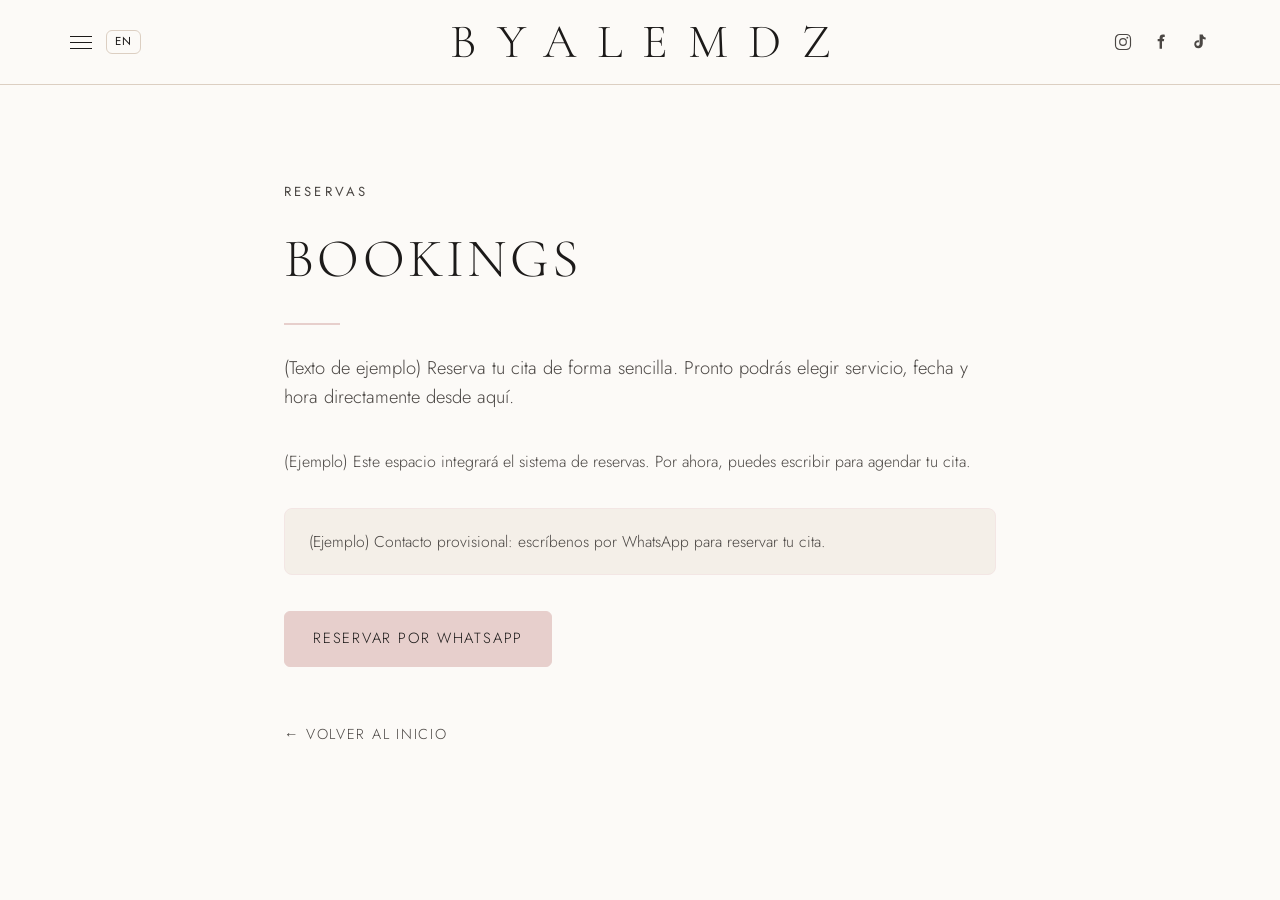
==== bookings.html @ f0738539 "Bookings: cambiar contacto de Instagram a WhatsApp" ====
<!DOCTYPE html>
<html lang="es">
<head>
  <meta charset="UTF-8" />
  <meta name="viewport" content="width=device-width, initial-scale=1.0" />
  <title>Bookings — BYALEMDZ</title>
  <meta name="description" content="Reserva tu cita con BYALEMDZ." />
  <link rel="preconnect" href="https://fonts.googleapis.com" />
  <link rel="preconnect" href="https://fonts.gstatic.com" crossorigin />
  <link
    href="https://fonts.googleapis.com/css2?family=Cormorant+Garamond:wght@300;400;500&family=Jost:wght@300;400;500&display=swap"
    rel="stylesheet"
  />
  <link rel="stylesheet" href="styles.css" />
</head>
<body>
  <header class="site-header">
    <div class="site-header__inner">
      <div class="site-header__left">
        <button class="menu-toggle" type="button" aria-label="Abrir menú" data-i18n-attr="aria-label:chrome.menu" aria-expanded="false" aria-controls="site-nav">
          <span class="menu-toggle__bar"></span>
          <span class="menu-toggle__bar"></span>
          <span class="menu-toggle__bar"></span>
        </button>
        <button class="lang-toggle" type="button" data-lang-toggle aria-label="Switch to English">EN</button>
      </div>
      <div class="site-header__center">
        <a class="brand" href="index.html" aria-label="BYALEMDZ — Ir a la página de inicio" data-i18n-attr="aria-label:chrome.home_aria">BYALEMDZ</a>
      </div>
      <div class="site-header__right">
        <a class="social-link" href="https://www.instagram.com/byalemdz/" target="_blank" rel="noopener noreferrer" aria-label="Instagram">
          <svg viewBox="0 0 24 24" width="20" height="20" aria-hidden="true" focusable="false">
            <rect x="3" y="3" width="18" height="18" rx="5" ry="5" fill="none" stroke="currentColor" stroke-width="1.4" />
            <circle cx="12" cy="12" r="4" fill="none" stroke="currentColor" stroke-width="1.4" />
            <circle cx="17.2" cy="6.8" r="1.1" fill="currentColor" />
          </svg>
        </a>
        <a class="social-link" href="https://www.facebook.com/share/1DkxHwf7Rk/" target="_blank" rel="noopener noreferrer" aria-label="Facebook">
          <svg viewBox="0 0 24 24" width="20" height="20" aria-hidden="true" focusable="false">
            <path d="M14 8.5V7c0-.7.3-1 1-1h1.5V3.2C16 3.1 15 3 14.1 3 11.8 3 10.3 4.4 10.3 7v1.5H8V11h2.3v9h2.9v-9h2.2l.4-2.5H14z" fill="currentColor" />
          </svg>
        </a>
        <a class="social-link" href="https://www.tiktok.com/@alemdz.hair" target="_blank" rel="noopener noreferrer" aria-label="TikTok">
          <svg viewBox="0 0 24 24" width="20" height="20" aria-hidden="true" focusable="false">
            <path d="M16.5 3c.3 1.9 1.4 3.4 3.5 3.7v2.4c-1.2.1-2.4-.2-3.5-.9v5.9c0 3.2-2.4 5.4-5.2 5.4-2.9 0-5-2.1-5-4.9 0-2.9 2.4-5 5.6-4.7v2.6c-.4-.1-.9-.2-1.3-.1-1.1.1-2 .9-1.9 2.2.1 1.2 1 1.9 2 1.9 1.1 0 2-.8 2-2.1V3h3.3z" fill="currentColor" />
          </svg>
        </a>
      </div>
    </div>
    <nav id="site-nav" class="site-nav" aria-label="Navegación principal" hidden>
      <ul class="site-nav__list">
        <li><a href="mi-historia.html" data-i18n="nav.mihistoria">Mi historia</a></li>
        <li><a href="journalist-photo.html" data-i18n="nav.journalist">Journalist &amp; Photo</a></li>
        <li><a href="tips-de-belleza.html" data-i18n="nav.belleza">Belleza &amp; Tips</a></li>
        <li><a href="tricologia.html" data-i18n="nav.tricologia">Tricología</a></li>
        <li><a href="servicios-y-precios.html" data-i18n="nav.hair">Hair &amp; Services</a></li>
        <li><a href="head-spa.html" data-i18n="nav.headspa">Head Spa</a></li>
      </ul>
    </nav>
  </header>

  <main>
    <article class="page">
      <p class="page__eyebrow" data-i18n="book.eyebrow">Reservas</p>
      <h1 class="page__title" data-i18n="book.title">Bookings</h1>
      <p class="page__lead">
        (Texto de ejemplo) Reserva tu cita de forma sencilla. Pronto podrás
        elegir servicio, fecha y hora directamente desde aquí.
      </p>
      <div class="page__body">
        <p>
          (Ejemplo) Este espacio integrará el sistema de reservas. Por ahora,
          puedes escribir para agendar tu cita.
        </p>
        <div class="page__note">
          (Ejemplo) Contacto provisional: escríbenos por WhatsApp para reservar tu
          cita.
        </div>
        <p style="margin-top: 28px;">
          <a class="btn btn--booking" href="https://wa.me/353873923809" target="_blank" rel="noopener noreferrer" data-i18n="book.cta">Reservar por WhatsApp</a>
        </p>
      </div>
      <a class="page__back" href="index.html" data-i18n="chrome.back">← Volver al inicio</a>
    </article>
  </main>

  <script src="script.js" defer></script>
  <script src="i18n.js" defer></script>
</body>
</html>
---- styles.css ----
/* ============================================================= */
/*  ALEMDZ — Estilos base                                        */
/*  Estética editorial: fina, elegante, moderna y profesional.   */
/* ============================================================= */

:root {
  /* Paleta principal ALEMDZ */
  --color-soft-pink: #f3e6e4;
  --color-muted-pink: #e7cfcc;
  --color-light-beige: #f4efe8;
  --color-medium-beige: #dccfc2;
  --color-black: #1c1a19;
  --color-dark-gray: #4b4744;
  --color-warm-white: #fcfaf7;

  /* Alias semánticos derivados de la paleta */
  --color-bg: var(--color-warm-white);
  --color-ink: var(--color-black);
  --color-muted: var(--color-dark-gray);
  --color-line: var(--color-medium-beige);
  --color-overlay: rgba(28, 26, 25, 0.34);
  --color-overlay-strong: rgba(28, 26, 25, 0.5);

  --font-display: "Cormorant Garamond", Georgia, "Times New Roman", serif;
  --font-body: "Jost", -apple-system, BlinkMacSystemFont, "Segoe UI", sans-serif;

  --header-height: 84px;
  --circle-size: 200px;
  --content-max: 1200px;
}

* {
  box-sizing: border-box;
}

html {
  -webkit-text-size-adjust: 100%;
}

body {
  margin: 0;
  min-height: 100vh;
  background: var(--color-warm-white);
  color: var(--color-ink);
  font-family: var(--font-body);
  font-weight: 300;
  line-height: 1.6;
  -webkit-font-smoothing: antialiased;
  text-rendering: optimizeLegibility;
}

a {
  color: inherit;
  text-decoration: none;
}

img {
  display: block;
  max-width: 100%;
}

/* ============================================================= */
/*  1. ENCABEZADO                                                */
/* ============================================================= */

.site-header {
  position: relative;
  z-index: 20;
  background: var(--color-bg);
  border-bottom: 1px solid var(--color-line);
}

.site-header__inner {
  display: grid;
  grid-template-columns: 1fr auto 1fr;
  align-items: center;
  gap: 16px;
  min-height: var(--header-height);
  max-width: var(--content-max);
  margin: 0 auto;
  padding: 0 24px;
}

.site-header__left {
  justify-self: start;
  display: inline-flex;
  align-items: center;
  gap: 8px;
}

/* Botón de idioma ES/EN */
.lang-toggle {
  background: transparent;
  border: 1px solid var(--color-medium-beige);
  color: var(--color-ink);
  font-family: var(--font-body);
  font-weight: 400;
  font-size: 0.72rem;
  letter-spacing: 0.08em;
  padding: 5px 8px;
  border-radius: 6px;
  line-height: 1;
  cursor: pointer;
  transition: border-color 0.3s ease, color 0.3s ease;
}

.lang-toggle:hover,
.lang-toggle:focus-visible {
  border-color: var(--color-black);
  color: var(--color-black);
}

.site-header__center {
  justify-self: center;
}

.site-header__right {
  justify-self: end;
  display: inline-flex;
  align-items: center;
  gap: 4px;
}

/* Logotipo tipográfico */
.brand {
  font-family: var(--font-display);
  font-weight: 300;
  text-transform: uppercase;
  font-size: clamp(1.9rem, 4.5vw, 3rem);
  letter-spacing: 0.42em;
  /* Compensa el letter-spacing para mantener el centrado óptico */
  padding-left: 0.42em;
  line-height: 1;
  color: var(--color-ink);
  transition: opacity 0.3s ease;
}

.brand:hover,
.brand:focus-visible {
  opacity: 0.6;
}

/* Icono de menú discreto */
.menu-toggle {
  display: inline-flex;
  flex-direction: column;
  justify-content: center;
  gap: 5px;
  width: 34px;
  height: 34px;
  padding: 6px;
  background: transparent;
  border: none;
  cursor: pointer;
  color: var(--color-ink);
}

.menu-toggle__bar {
  display: block;
  width: 22px;
  height: 1px;
  background: currentColor;
  transition: transform 0.3s ease, opacity 0.3s ease;
}

.menu-toggle[aria-expanded="true"] .menu-toggle__bar:nth-child(1) {
  transform: translateY(6px) rotate(45deg);
}
.menu-toggle[aria-expanded="true"] .menu-toggle__bar:nth-child(2) {
  opacity: 0;
}
.menu-toggle[aria-expanded="true"] .menu-toggle__bar:nth-child(3) {
  transform: translateY(-6px) rotate(-45deg);
}

/* Redes sociales */
.social-link {
  display: inline-flex;
  align-items: center;
  justify-content: center;
  width: 34px;
  height: 34px;
  color: var(--color-muted);
  transition: color 0.3s ease;
}

.social-link:hover,
.social-link:focus-visible {
  color: var(--color-ink);
}

/* Menú desplegable */
.site-nav {
  border-top: 1px solid var(--color-line);
  background: var(--color-bg);
}

.site-nav__list {
  list-style: none;
  margin: 0 auto;
  padding: 8px 24px 16px;
  max-width: var(--content-max);
  display: flex;
  flex-wrap: wrap;
  gap: 8px 32px;
}

.site-nav__list a {
  display: inline-block;
  padding: 8px 2px;
  font-size: 0.95rem;
  letter-spacing: 0.12em;
  text-transform: uppercase;
  color: var(--color-muted);
  transition: color 0.3s ease;
}

.site-nav__list a:hover,
.site-nav__list a:focus-visible {
  color: var(--color-muted-pink);
}

/* ============================================================= */
/*  2. FOTOGRAFÍA PANORÁMICA DEL ESTUDIO                         */
/* ============================================================= */

.studio-hero {
  width: 100%;
  aspect-ratio: 1662 / 640; /* Proporción real de la imagen: sin franjas */
  overflow: hidden;
  background-color: #fcfaf7;
}

.studio-hero img {
  display: block;
  width: 100%;
  height: 100%;
  object-fit: contain;
  object-position: center;
}

/* ============================================================= */
/*  3. MENÚ VISUAL CON CÍRCULOS                                  */
/* ============================================================= */

.circles {
  background: var(--color-warm-white);
  padding: clamp(48px, 8vw, 96px) 24px;
  text-align: center;
}

.circles__title {
  font-family: var(--font-display);
  font-weight: 300;
  font-size: clamp(1.4rem, 3vw, 2rem);
  letter-spacing: 0.16em;
  text-transform: uppercase;
  color: var(--color-ink);
  margin: 0 0 clamp(32px, 5vw, 56px);
}

/* Detalle sutil: línea fina en rosado secundario bajo el título */
.circles__title::after {
  content: "";
  display: block;
  width: 48px;
  height: 2px;
  margin: 18px auto 0;
  background: var(--color-muted-pink);
}

.circles__grid {
  list-style: none;
  margin: 0 auto;
  padding: 0;
  display: grid;
  grid-template-columns: repeat(3, auto);
  justify-content: center;
  justify-items: center;
  gap: clamp(28px, 4vw, 52px);
}

.circle-item {
  flex: 0 0 auto;
}

/* Enlace: círculo + etiqueta debajo; toda la superficie es clicable */
.circle-link {
  display: flex;
  flex-direction: column;
  align-items: center;
  gap: 16px;
  width: var(--circle-size); /* El item ocupa el ancho del círculo; el texto se ajusta debajo */
  text-align: center;
}

/* Círculo con icono */
.circle {
  display: flex;
  align-items: center;
  justify-content: center;
  width: var(--circle-size);
  height: var(--circle-size);
  border-radius: 50%;
  background: var(--color-light-beige);
  border: 1px solid var(--color-medium-beige);
  color: var(--color-ink);
  transition: transform 0.4s ease, box-shadow 0.4s ease, border-color 0.4s ease, background 0.4s ease;
}

.circle__icon {
  display: flex;
  color: var(--color-ink);
  transition: transform 0.4s ease;
}

.circle__icon svg {
  width: clamp(38px, 7vw, 52px);
  height: auto;
}

/* Etiqueta debajo del círculo, en negro */
.circle__caption {
  font-family: var(--font-body);
  font-weight: 400;
  font-size: 0.98rem;
  letter-spacing: 0.1em;
  text-transform: uppercase;
  color: var(--color-ink);
}

/* Alternancia sutil: círculos beige y rosado suave */
.circle-item:nth-child(even) .circle {
  background: var(--color-soft-pink);
  border-color: var(--color-muted-pink);
}

/* Hover discreto: borde negro, ligera elevación y ampliación del icono */
.circle-link:hover .circle,
.circle-link:focus-visible .circle {
  transform: translateY(-4px);
  border-color: var(--color-black);
  box-shadow: 0 12px 26px rgba(28, 26, 25, 0.1);
}

.circle-link:hover .circle__icon,
.circle-link:focus-visible .circle__icon {
  transform: scale(1.12);
}

/* Estado de foco visible para navegación con teclado */
.circle-link:focus-visible {
  outline: none;
}

.circle-link:focus-visible .circle {
  outline: 2px solid var(--color-ink);
  outline-offset: 4px;
}

/* ============================================================= */
/*  4. ACERCA DE MÍ                                              */
/* ============================================================= */

.about {
  background: var(--color-warm-white);
  padding: clamp(56px, 9vw, 112px) 24px;
}

.about__inner {
  max-width: 760px;
  margin: 0 auto;
  text-align: center;
}

/* Retrato elegante encima del texto */
.about__photo {
  margin: 0 auto clamp(28px, 5vw, 44px);
  width: min(300px, 74%);
}

.about__photo img {
  display: block;
  width: 100%;
  height: auto;
  border-radius: 12px;
  box-shadow: 0 22px 48px rgba(28, 26, 25, 0.18);
}

.about__eyebrow {
  font-family: var(--font-body);
  font-weight: 400;
  font-size: 0.82rem;
  letter-spacing: 0.24em;
  text-transform: uppercase;
  color: var(--color-dark-gray);
  margin: 0 0 14px;
}

.about__title {
  font-family: var(--font-display);
  font-weight: 300;
  font-size: clamp(1.8rem, 4vw, 2.6rem);
  letter-spacing: 0.08em;
  text-transform: uppercase;
  color: var(--color-ink);
  margin: 0;
}

.about__title::after {
  content: "";
  display: block;
  width: 48px;
  height: 2px;
  margin: 18px auto 0;
  background: var(--color-muted-pink);
}

.about__lead {
  font-size: 1.15rem;
  color: var(--color-dark-gray);
  margin: 28px 0 0;
}

.about__text {
  color: var(--color-dark-gray);
  line-height: 1.75;
  margin: 18px 0 0;
}

.about__link {
  display: inline-block;
  margin-top: 28px;
  font-size: 0.9rem;
  letter-spacing: 0.12em;
  text-transform: uppercase;
  color: var(--color-ink);
  border-bottom: 1px solid var(--color-muted-pink);
  padding-bottom: 4px;
  transition: color 0.3s ease, border-color 0.3s ease;
}

.about__link:hover,
.about__link:focus-visible {
  color: var(--color-muted-pink);
  border-color: var(--color-black);
}

/* ============================================================= */
/*  RESPONSIVE                                                   */
/* ============================================================= */

/* Tablet: los círculos se reparten y centran sin solaparse */
@media (max-width: 1024px) {
  :root {
    --circle-size: 180px;
  }
}

/* Móvil: mantiene la proporción con altura mínima; cubre para conservar espejo y silla */
@media (max-width: 768px) {
  .studio-hero {
    aspect-ratio: 1662 / 640;
    min-height: 200px;
  }

  .studio-hero img {
    object-fit: cover;
    object-position: center;
  }
}

/* Móvil: cuadrícula de 2 columnas, último elemento centrado */
@media (max-width: 640px) {
  :root {
    --header-height: 68px;
    --circle-size: min(42vw, 180px);
  }

  /* Encabezado compacto: evita desbordamiento horizontal en pantallas pequeñas */
  .site-header__inner {
    padding: 0 12px;
    gap: 6px;
  }

  .site-header__left {
    gap: 5px;
  }

  .brand {
    font-size: 1.3rem;
    letter-spacing: 0.18em;
    padding-left: 0.18em;
  }

  .lang-toggle {
    font-size: 0.66rem;
    padding: 4px 6px;
  }

  .social-link {
    width: 28px;
    height: 28px;
  }

  .site-header__right {
    gap: 2px;
  }

  .circles__grid {
    display: grid;
    grid-template-columns: repeat(2, minmax(0, 1fr));
    justify-items: center;
    gap: clamp(20px, 6vw, 32px);
  }

  .circle-item {
    max-width: none;
    width: 100%;
    display: flex;
    justify-content: center;
  }
}

/* Respeta las preferencias de movimiento reducido */
@media (prefers-reduced-motion: reduce) {
  * {
    transition: none !important;
  }
}

/* ============================================================= */
/*  PÁGINAS INTERIORES                                           */
/* ============================================================= */

.page {
  max-width: 760px;
  margin: 0 auto;
  padding: clamp(48px, 8vw, 96px) 24px clamp(64px, 10vw, 120px);
}

/* Página más ancha (p. ej. Servicios, con tarjetas en cuadrícula) */
.page--wide {
  max-width: 1040px;
}

.page__eyebrow {
  font-family: var(--font-body);
  font-weight: 400;
  font-size: 0.82rem;
  letter-spacing: 0.24em;
  text-transform: uppercase;
  color: var(--color-dark-gray);
  margin: 0 0 14px;
}

.page__title {
  font-family: var(--font-display);
  font-weight: 300;
  font-size: clamp(2.2rem, 6vw, 3.4rem);
  letter-spacing: 0.06em;
  text-transform: uppercase;
  color: var(--color-ink);
  margin: 0;
}

.page__title::after {
  content: "";
  display: block;
  width: 56px;
  height: 2px;
  margin: 20px 0 0;
  background: var(--color-muted-pink);
}

.page__lead {
  font-size: 1.15rem;
  color: var(--color-dark-gray);
  margin: 28px 0 0;
}

.page__body {
  margin-top: 36px;
  color: var(--color-dark-gray);
}

.page__body h2 {
  font-family: var(--font-display);
  font-weight: 400;
  font-size: 1.6rem;
  letter-spacing: 0.04em;
  color: var(--color-ink);
  margin: 40px 0 12px;
}

.page__body p {
  margin: 0 0 16px;
  line-height: 1.75;
}

.page__body ul {
  margin: 0 0 16px;
  padding-left: 1.2em;
  line-height: 1.75;
}

/* Cita destacada dentro de una historia */
.page__quote {
  margin: 36px 0;
  padding: 4px 0 4px 24px;
  border-left: 2px solid var(--color-muted-pink);
  font-family: var(--font-display);
  font-weight: 400;
  font-style: italic;
  font-size: 1.35rem;
  line-height: 1.6;
  color: var(--color-ink);
}

/* Lista de definiciones (abordajes tricológicos) */
.def-list {
  margin: 0 0 16px;
}

.def-list dt {
  color: var(--color-ink);
  font-weight: 500;
  letter-spacing: 0.02em;
  margin-top: 18px;
}

.def-list dd {
  margin: 4px 0 0;
  color: var(--color-dark-gray);
  line-height: 1.7;
}

/* Flujo del proceso de valoración */
.tricologia-flow {
  margin: 24px 0;
  padding: 16px 20px;
  background: var(--color-soft-pink);
  border-radius: 8px;
  text-align: center;
  letter-spacing: 0.06em;
  text-transform: uppercase;
  font-size: 0.92rem;
  color: var(--color-ink);
}

/* Tarjetas de servicio (pictograma + descripción) */
.services {
  display: grid;
  gap: 18px;
  margin: 8px 0;
}

.service-card {
  display: grid;
  grid-template-columns: 56px 1fr;
  gap: 18px;
  align-items: start;
  padding: 22px 24px;
  background: var(--color-light-beige);
  border: 1px solid var(--color-medium-beige);
  border-radius: 10px;
}

.service-card__icon {
  width: 56px;
  height: 56px;
  display: flex;
  align-items: center;
  justify-content: center;
  border-radius: 50%;
  background: var(--color-warm-white);
  border: 1px solid var(--color-soft-pink);
  color: var(--color-ink);
}

.service-card__icon svg {
  width: 28px;
  height: 28px;
}

.service-card h3 {
  margin: 2px 0 8px;
  font-family: var(--font-display);
  font-weight: 500;
  font-size: 1.25rem;
  letter-spacing: 0.02em;
  color: var(--color-ink);
}

.service-card p {
  margin: 0 0 10px;
  color: var(--color-dark-gray);
  line-height: 1.7;
}

.service-card p:last-child {
  margin-bottom: 0;
}

/* En pantallas grandes, dos columnas para llenar el espacio */
@media (min-width: 760px) {
  .services {
    grid-template-columns: repeat(2, 1fr);
    gap: 22px;
  }

  /* La tarjeta más extensa (última) ocupa todo el ancho */
  .service-card:last-child {
    grid-column: 1 / -1;
  }
}

@media (max-width: 560px) {
  .service-card {
    grid-template-columns: 1fr;
    gap: 12px;
    padding: 20px;
  }
}

/* ===== Foto de Head Spa ===== */
.spa-photo {
  margin: 40px 0 8px;
  border-radius: 16px;
  overflow: hidden;
  box-shadow: 0 24px 60px -30px rgba(28, 26, 25, 0.6);
  background: var(--color-light-beige);
}

.spa-photo img {
  display: block;
  width: 100%;
  height: auto;
}

/* ===== Tarifas de servicios ===== */
.pricing {
  margin-top: 56px;
}
.page__body--reorder {
  display: flex;
  flex-direction: column;
}

.page__body--reorder .pricing {
  order: 1;
  margin-top: 8px;
}

.page__body--reorder .page__lead--services {
  order: 2;
  margin-top: 56px;
}

.page__body--reorder .services {
  order: 3;
}

.page__body--reorder > p:last-child {
  order: 4;
}

.pricing__title {
  margin: 0 0 6px;
  text-align: center;
  font-family: var(--font-display);
  font-weight: 500;
  font-size: clamp(1.7rem, 3.5vw, 2.3rem);
  letter-spacing: 0.02em;
  color: var(--color-ink);
}

.pricing__title::after {
  content: "";
  display: block;
  width: 60px;
  height: 2px;
  margin: 14px auto 0;
  background: var(--color-muted-pink);
}

.pricing__grid {
  margin-top: 34px;
  display: grid;
  grid-template-columns: 1fr;
  gap: 20px;
}

.price-card {
  padding: 24px 26px;
  background: var(--color-warm-white);
  border: 1px solid var(--color-medium-beige);
  border-radius: 14px;
  box-shadow: 0 10px 30px -24px rgba(28, 26, 25, 0.5);
}

.price-card h3 {
  margin: 0;
  font-family: var(--font-display);
  font-weight: 500;
  font-size: 1.3rem;
  line-height: 1.3;
  letter-spacing: 0.02em;
  color: var(--color-ink);
}

.price-card__note {
  margin: 6px 0 0;
  font-size: 0.85rem;
  font-style: italic;
  color: var(--color-dark-gray);
}

.price-rows {
  margin: 16px 0 0;
  display: grid;
  grid-template-columns: 1fr auto;
  column-gap: 18px;
}

.price-rows dt,
.price-rows dd {
  margin: 0;
  padding: 11px 0;
  border-bottom: 1px solid var(--color-line);
  align-self: baseline;
}

.price-rows dt {
  color: var(--color-dark-gray);
  font-size: 0.95rem;
}

.price-rows dd {
  text-align: right;
  font-weight: 600;
  font-size: 1.02rem;
  color: var(--color-ink);
  white-space: nowrap;
}

.price-rows dt:last-of-type,
.price-rows dd:last-of-type {
  border-bottom: none;
}

@media (min-width: 760px) {
  .pricing__grid {
    grid-template-columns: repeat(2, 1fr);
    gap: 22px;
  }

  .price-card--wide {
    grid-column: 1 / -1;
  }
}

@media (max-width: 560px) {
  .price-card {
    padding: 20px 20px;
  }
}

/* Nota destacada (caja beige con borde rosado suave) */
.page__note {
  margin-top: 32px;
  padding: 20px 24px;
  background: var(--color-light-beige);
  border: 1px solid var(--color-soft-pink);
  border-radius: 8px;
  color: var(--color-dark-gray);
  font-size: 0.98rem;
}

/* Precios sencillos */
.price-list {
  list-style: none;
  margin: 24px 0 0;
  padding: 0;
}

.price-list li {
  display: flex;
  justify-content: space-between;
  gap: 16px;
  padding: 14px 0;
  border-bottom: 1px solid var(--color-medium-beige);
}

.price-list .price-list__name {
  color: var(--color-ink);
}

.price-list .price-list__value {
  color: var(--color-ink);
  font-weight: 500;
  white-space: nowrap;
}

/* Enlace de regreso */
.page__back {
  display: inline-block;
  margin-top: 40px;
  font-size: 0.9rem;
  letter-spacing: 0.12em;
  text-transform: uppercase;
  color: var(--color-dark-gray);
  transition: color 0.3s ease;
}

.page__back:hover,
.page__back:focus-visible {
  color: var(--color-muted-pink);
}

/* Botón editorial (para CTA de reservas) */
.btn {
  display: inline-block;
  margin-top: 8px;
  padding: 14px 28px;
  font-family: var(--font-body);
  font-size: 0.92rem;
  letter-spacing: 0.12em;
  text-transform: uppercase;
  border-radius: 6px;
  border: 1px solid var(--color-black);
  cursor: pointer;
  transition: background 0.3s ease, color 0.3s ease, border-color 0.3s ease;
}

.btn--booking {
  background: var(--color-muted-pink);
  color: var(--color-black);
  border-color: var(--color-muted-pink);
}

.btn--booking:hover,
.btn--booking:focus-visible {
  background: var(--color-black);
  color: var(--color-warm-white);
  border-color: var(--color-black);
}
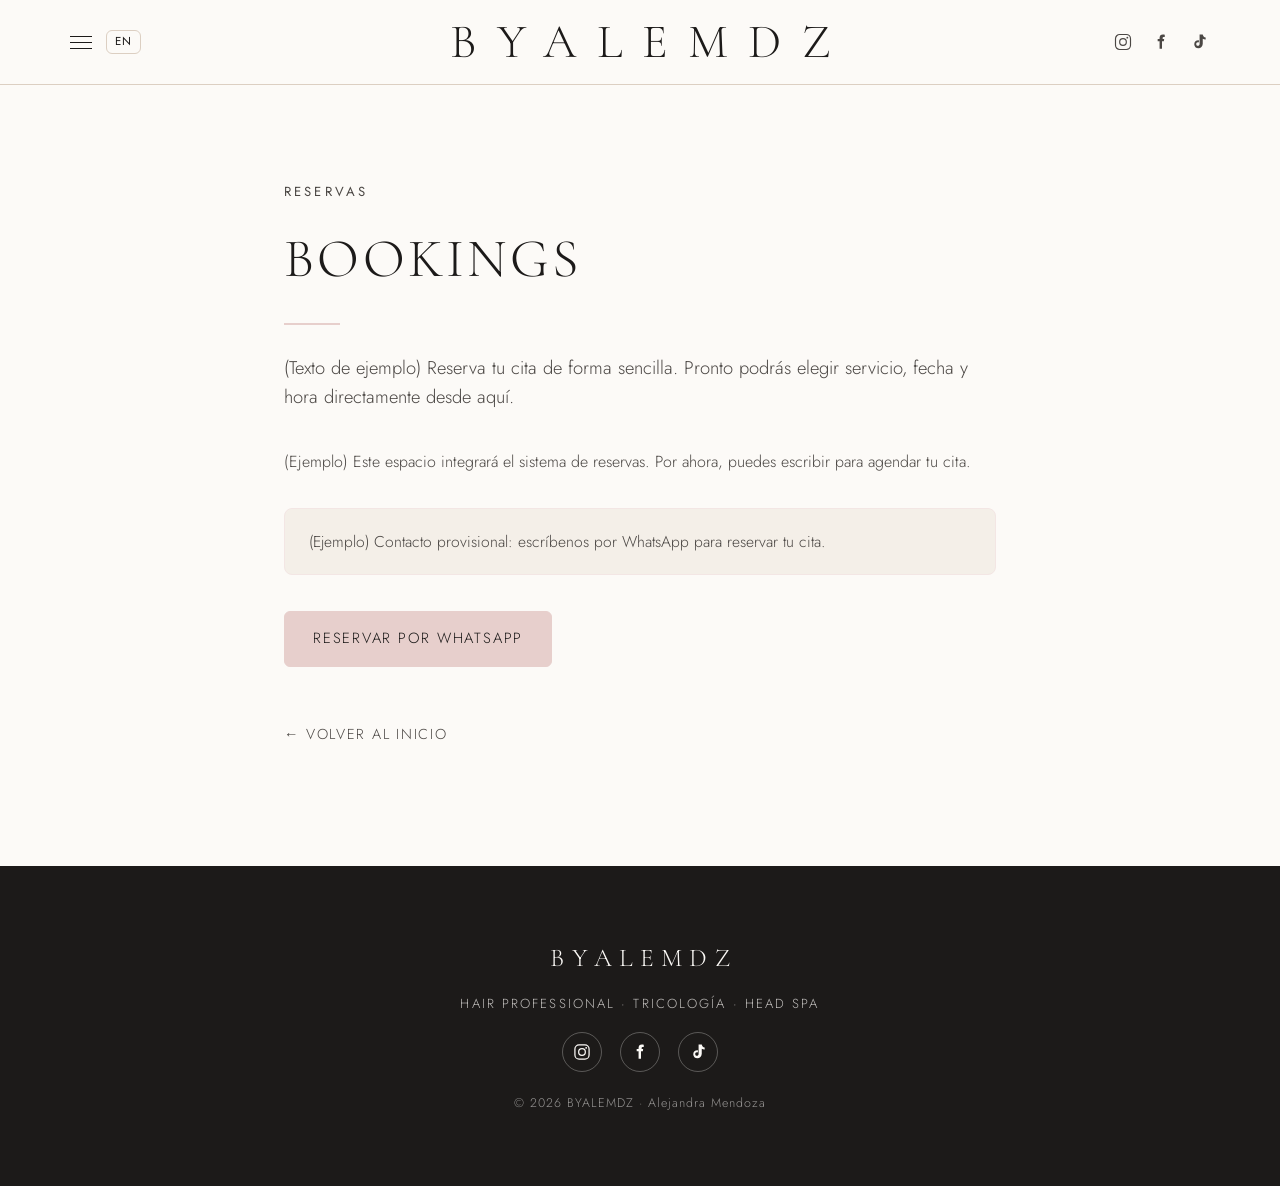
==== commit 898bd45a: "Inicio: nueva imagen hero, seccion de bienvenida con CTA, eyebrow/subtitulo en circulos; footer en t" ====
--- a/bookings.html
+++ b/bookings.html
@@ -50,10 +50,10 @@
     <nav id="site-nav" class="site-nav" aria-label="Navegación principal" hidden>
       <ul class="site-nav__list">
         <li><a href="mi-historia.html" data-i18n="nav.mihistoria">Mi historia</a></li>
+        <li><a href="servicios-y-precios.html" data-i18n="nav.hair">Hair &amp; Services</a></li>
         <li><a href="journalist-photo.html" data-i18n="nav.journalist">Journalist &amp; Photo</a></li>
         <li><a href="tips-de-belleza.html" data-i18n="nav.belleza">Belleza &amp; Tips</a></li>
         <li><a href="tricologia.html" data-i18n="nav.tricologia">Tricología</a></li>
-        <li><a href="servicios-y-precios.html" data-i18n="nav.hair">Hair &amp; Services</a></li>
         <li><a href="head-spa.html" data-i18n="nav.headspa">Head Spa</a></li>
       </ul>
     </nav>
@@ -84,6 +84,33 @@
     </article>
   </main>
 
+  <footer class="site-footer">
+    <div class="site-footer__inner">
+      <p class="site-footer__brand">BYALEMDZ</p>
+      <p class="site-footer__tagline" data-i18n="footer.tagline">Hair Professional · Tricología · Head Spa</p>
+      <div class="site-footer__social">
+        <a href="https://www.instagram.com/byalemdz/" target="_blank" rel="noopener noreferrer" aria-label="Instagram">
+          <svg viewBox="0 0 24 24" width="20" height="20" aria-hidden="true" focusable="false">
+            <rect x="3.5" y="3.5" width="17" height="17" rx="5" fill="none" stroke="currentColor" stroke-width="1.5" />
+            <circle cx="12" cy="12" r="4" fill="none" stroke="currentColor" stroke-width="1.5" />
+            <circle cx="17" cy="7" r="1.1" fill="currentColor" />
+          </svg>
+        </a>
+        <a href="https://www.facebook.com/share/1DkxHwf7Rk/" target="_blank" rel="noopener noreferrer" aria-label="Facebook">
+          <svg viewBox="0 0 24 24" width="20" height="20" aria-hidden="true" focusable="false">
+            <path d="M14 8.5V7c0-.7.3-1 1-1h1.5V3.2C16 3.1 15 3 14.1 3 11.8 3 10.3 4.4 10.3 7v1.5H8V11h2.3v9h2.9v-9h2.2l.4-2.5H14z" fill="currentColor" />
+          </svg>
+        </a>
+        <a href="https://www.tiktok.com/@alemdz.hair" target="_blank" rel="noopener noreferrer" aria-label="TikTok">
+          <svg viewBox="0 0 24 24" width="20" height="20" aria-hidden="true" focusable="false">
+            <path d="M16.5 3c.3 1.9 1.4 3.4 3.5 3.7v2.4c-1.2.1-2.4-.2-3.5-.9v5.9c0 3.2-2.4 5.4-5.2 5.4-2.9 0-5-2.1-5-4.9 0-2.9 2.4-5 5.6-4.7v2.6c-.4-.1-.9-.2-1.3-.1-1.1.1-2 .9-1.9 2.2.1 1.2 1 1.9 2 1.9 1.1 0 2-.8 2-2.1V3h3.3z" fill="currentColor" />
+          </svg>
+        </a>
+      </div>
+      <p class="site-footer__copy">© 2026 BYALEMDZ · Alejandra Mendoza</p>
+    </div>
+  </footer>
+
   <script src="script.js" defer></script>
   <script src="i18n.js" defer></script>
 </body>
--- a/styles.css
+++ b/styles.css
@@ -226,7 +226,7 @@
 
 .studio-hero {
   width: 100%;
-  aspect-ratio: 1662 / 640; /* Proporción real de la imagen: sin franjas */
+  aspect-ratio: 2020 / 779; /* Proporción real de la imagen: sin franjas */
   overflow: hidden;
   background-color: #fcfaf7;
 }
@@ -247,6 +247,51 @@
   background: var(--color-warm-white);
   padding: clamp(48px, 8vw, 96px) 24px;
   text-align: center;
+}
+
+/* Sección de bienvenida entre el banner y los círculos */
+.intro {
+  background: var(--color-warm-white);
+  padding: clamp(44px, 7vw, 76px) 24px clamp(4px, 1vw, 8px);
+  text-align: center;
+}
+
+.intro__eyebrow {
+  font-family: var(--font-body);
+  font-weight: 400;
+  font-size: 0.82rem;
+  letter-spacing: 0.26em;
+  text-transform: uppercase;
+  color: var(--color-dark-gray);
+  margin: 0 0 16px;
+}
+
+.intro__text {
+  max-width: 640px;
+  margin: 0 auto 28px;
+  font-family: var(--font-display);
+  font-weight: 300;
+  font-size: clamp(1.2rem, 2.4vw, 1.6rem);
+  line-height: 1.55;
+  color: var(--color-ink);
+}
+
+/* Eyebrow y subtítulo de la sección de círculos */
+.circles__eyebrow {
+  font-family: var(--font-body);
+  font-weight: 400;
+  font-size: 0.8rem;
+  letter-spacing: 0.26em;
+  text-transform: uppercase;
+  color: var(--color-dark-gray);
+  margin: 0 0 10px;
+}
+
+.circles__subtitle {
+  max-width: 520px;
+  margin: -12px auto clamp(32px, 5vw, 52px);
+  color: var(--color-dark-gray);
+  line-height: 1.7;
 }
 
 .circles__title {
@@ -373,10 +418,39 @@
   text-align: center;
 }
 
+/* Editorial: foto y texto en dos columnas en pantallas grandes */
+@media (min-width: 880px) {
+  .about__inner {
+    max-width: 1040px;
+    display: grid;
+    grid-template-columns: 360px 1fr;
+    gap: clamp(40px, 6vw, 72px);
+    align-items: center;
+    text-align: left;
+  }
+
+  .about__content {
+    text-align: left;
+  }
+
+  .about__inner .about__title::after {
+    margin-left: 0;
+    margin-right: auto;
+  }
+}
+
 /* Retrato elegante encima del texto */
 .about__photo {
   margin: 0 auto clamp(28px, 5vw, 44px);
   width: min(300px, 74%);
+}
+
+@media (min-width: 880px) {
+  .about__photo {
+    margin: 0;
+    width: 100%;
+    max-width: 360px;
+  }
 }
 
 .about__photo img {
@@ -447,6 +521,75 @@
 }
 
 /* ============================================================= */
+/*  PIE DE PÁGINA                                                */
+/* ============================================================= */
+.site-footer {
+  background: var(--color-ink);
+  color: var(--color-warm-white);
+  padding: clamp(48px, 7vw, 72px) 24px;
+}
+
+.site-footer__inner {
+  max-width: 760px;
+  margin: 0 auto;
+  text-align: center;
+  display: flex;
+  flex-direction: column;
+  align-items: center;
+  gap: 14px;
+}
+
+.site-footer__brand {
+  margin: 0;
+  font-family: var(--font-display);
+  font-weight: 300;
+  font-size: 1.6rem;
+  letter-spacing: 0.28em;
+  text-transform: uppercase;
+  padding-left: 0.28em;
+}
+
+.site-footer__tagline {
+  margin: 0;
+  font-size: 0.82rem;
+  letter-spacing: 0.16em;
+  text-transform: uppercase;
+  color: rgba(252, 250, 247, 0.72);
+}
+
+.site-footer__social {
+  display: flex;
+  gap: 18px;
+  margin: 4px 0 2px;
+}
+
+.site-footer__social a {
+  display: inline-flex;
+  width: 40px;
+  height: 40px;
+  align-items: center;
+  justify-content: center;
+  border-radius: 50%;
+  border: 1px solid rgba(252, 250, 247, 0.28);
+  color: var(--color-warm-white);
+  transition: background 0.3s ease, color 0.3s ease, border-color 0.3s ease;
+}
+
+.site-footer__social a:hover,
+.site-footer__social a:focus-visible {
+  background: var(--color-warm-white);
+  color: var(--color-ink);
+  border-color: var(--color-warm-white);
+}
+
+.site-footer__copy {
+  margin: 6px 0 0;
+  font-size: 0.78rem;
+  letter-spacing: 0.08em;
+  color: rgba(252, 250, 247, 0.55);
+}
+
+/* ============================================================= */
 /*  RESPONSIVE                                                   */
 /* ============================================================= */
 
@@ -457,15 +600,14 @@
   }
 }
 
-/* Móvil: mantiene la proporción con altura mínima; cubre para conservar espejo y silla */
+/* Móvil: mantiene la proporción real; el banner completo (incluido el logo) siempre visible */
 @media (max-width: 768px) {
   .studio-hero {
-    aspect-ratio: 1662 / 640;
-    min-height: 200px;
+    aspect-ratio: 2020 / 779;
   }
 
   .studio-hero img {
-    object-fit: cover;
+    object-fit: contain;
     object-position: center;
   }
 }
@@ -738,6 +880,116 @@
   height: auto;
 }
 
+/* Encabezados de sección con acento y separador */
+.page--spa .page__body h2 {
+  position: relative;
+  margin-top: 52px;
+  padding-top: 28px;
+  border-top: 1px solid var(--color-line);
+}
+
+.page--spa .page__body h2::before {
+  content: "";
+  position: absolute;
+  top: -1px;
+  left: 0;
+  width: 52px;
+  height: 2px;
+  background: var(--color-muted-pink);
+}
+
+.page--spa .page__body h3 {
+  font-family: var(--font-display);
+  font-weight: 400;
+  font-size: 1.22rem;
+  letter-spacing: 0.03em;
+  color: var(--color-ink);
+  margin: 28px 0 8px;
+}
+
+/* Listas tipo checklist (¿Qué incluye? / Beneficios) */
+.spa-check {
+  list-style: none;
+  margin: 10px 0 18px;
+  padding: 0;
+  display: grid;
+  gap: 12px 26px;
+}
+
+@media (min-width: 620px) {
+  .spa-check {
+    grid-template-columns: 1fr 1fr;
+  }
+}
+
+.spa-check li {
+  position: relative;
+  padding-left: 32px;
+  line-height: 1.55;
+  color: var(--color-dark-gray);
+}
+
+.spa-check li::before {
+  content: "✓";
+  position: absolute;
+  left: 0;
+  top: 1px;
+  width: 21px;
+  height: 21px;
+  display: inline-flex;
+  align-items: center;
+  justify-content: center;
+  border-radius: 50%;
+  background: var(--color-soft-pink);
+  color: var(--color-ink);
+  font-size: 0.72rem;
+  font-weight: 700;
+}
+
+/* Tarjetas de tecnologías/tratamientos */
+.spa-tech {
+  list-style: none;
+  margin: 12px 0 20px;
+  padding: 0;
+  display: grid;
+  gap: 14px;
+}
+
+@media (min-width: 620px) {
+  .spa-tech {
+    grid-template-columns: 1fr 1fr;
+  }
+}
+
+.spa-tech li {
+  background: var(--color-warm-white);
+  border: 1px solid var(--color-medium-beige);
+  border-radius: 12px;
+  padding: 16px 18px;
+  line-height: 1.6;
+  color: var(--color-dark-gray);
+  box-shadow: 0 12px 30px -26px rgba(28, 26, 25, 0.55);
+}
+
+/* Chips/etiquetas para listas de protocolos */
+.spa-tags {
+  list-style: none;
+  margin: 10px 0 20px;
+  padding: 0;
+  display: flex;
+  flex-wrap: wrap;
+  gap: 10px;
+}
+
+.spa-tags li {
+  background: var(--color-soft-pink);
+  color: var(--color-ink);
+  border-radius: 999px;
+  padding: 9px 18px;
+  font-size: 0.92rem;
+  letter-spacing: 0.01em;
+}
+
 /* ===== Tarifas de servicios ===== */
 .pricing {
   margin-top: 56px;
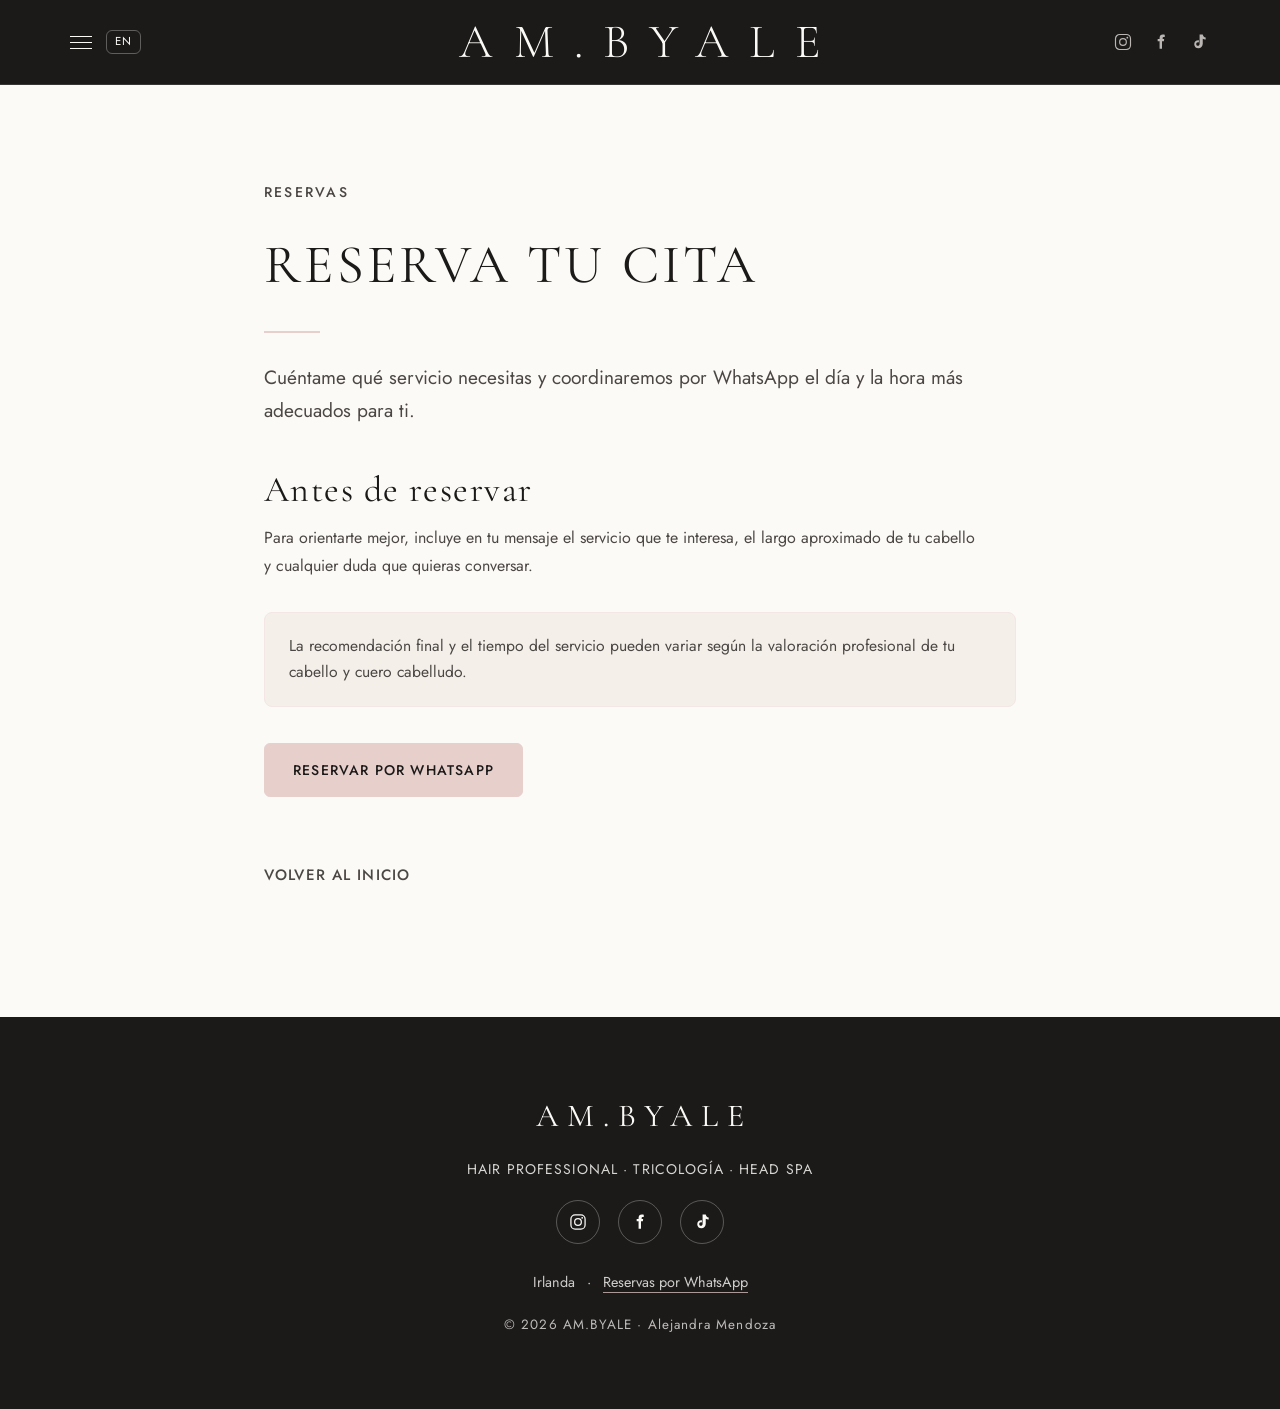
==== commit d6842068: "Improve accessibility and visual design: bookings.html" ====
--- a/bookings.html
+++ b/bookings.html
@@ -3,15 +3,16 @@
 <head>
   <meta charset="UTF-8" />
   <meta name="viewport" content="width=device-width, initial-scale=1.0" />
-  <title>Bookings — BYALEMDZ</title>
-  <meta name="description" content="Reserva tu cita con BYALEMDZ." />
+  <title>Reserva tu cita | AM.BYALE</title>
+  <meta name="description" content="Reserva por WhatsApp tu cita de peluquería, tricología o Head Spa con Alejandra Mendoza." />
+  <link rel="canonical" href="https://robertdorlan.github.io/alemdz/bookings.html" />
   <link rel="preconnect" href="https://fonts.googleapis.com" />
   <link rel="preconnect" href="https://fonts.gstatic.com" crossorigin />
   <link
     href="https://fonts.googleapis.com/css2?family=Cormorant+Garamond:wght@300;400;500&family=Jost:wght@300;400;500&display=swap"
     rel="stylesheet"
   />
-  <link rel="stylesheet" href="styles.css" />
+  <link rel="stylesheet" href="styles.css?v=20261123-14" />
 </head>
 <body>
   <header class="site-header">
@@ -25,7 +26,7 @@
         <button class="lang-toggle" type="button" data-lang-toggle aria-label="Switch to English">EN</button>
       </div>
       <div class="site-header__center">
-        <a class="brand" href="index.html" aria-label="BYALEMDZ — Ir a la página de inicio" data-i18n-attr="aria-label:chrome.home_aria">BYALEMDZ</a>
+        <a class="brand" href="index.html" aria-label="AM.BYALE — Ir a la página de inicio" data-i18n-attr="aria-label:chrome.home_aria">AM.BYALE</a>
       </div>
       <div class="site-header__right">
         <a class="social-link" href="https://www.instagram.com/byalemdz/" target="_blank" rel="noopener noreferrer" aria-label="Instagram">
@@ -62,31 +63,23 @@
   <main>
     <article class="page">
       <p class="page__eyebrow" data-i18n="book.eyebrow">Reservas</p>
-      <h1 class="page__title" data-i18n="book.title">Bookings</h1>
-      <p class="page__lead">
-        (Texto de ejemplo) Reserva tu cita de forma sencilla. Pronto podrás
-        elegir servicio, fecha y hora directamente desde aquí.
-      </p>
+      <h1 class="page__title" data-i18n="book.title">Reserva tu cita</h1>
+      <p class="page__lead">Cuéntame qué servicio necesitas y coordinaremos por WhatsApp el día y la hora más adecuados para ti.</p>
       <div class="page__body">
-        <p>
-          (Ejemplo) Este espacio integrará el sistema de reservas. Por ahora,
-          puedes escribir para agendar tu cita.
-        </p>
-        <div class="page__note">
-          (Ejemplo) Contacto provisional: escríbenos por WhatsApp para reservar tu
-          cita.
-        </div>
+        <h2>Antes de reservar</h2>
+        <p>Para orientarte mejor, incluye en tu mensaje el servicio que te interesa, el largo aproximado de tu cabello y cualquier duda que quieras conversar.</p>
+        <div class="page__note">La recomendación final y el tiempo del servicio pueden variar según la valoración profesional de tu cabello y cuero cabelludo.</div>
         <p style="margin-top: 28px;">
           <a class="btn btn--booking" href="https://wa.me/353873923809" target="_blank" rel="noopener noreferrer" data-i18n="book.cta">Reservar por WhatsApp</a>
         </p>
       </div>
-      <a class="page__back" href="index.html" data-i18n="chrome.back">← Volver al inicio</a>
+      <a class="page__back" href="index.html" data-i18n="chrome.back">Volver al inicio</a>
     </article>
   </main>
 
   <footer class="site-footer">
     <div class="site-footer__inner">
-      <p class="site-footer__brand">BYALEMDZ</p>
+      <p class="site-footer__brand">AM.BYALE</p>
       <p class="site-footer__tagline" data-i18n="footer.tagline">Hair Professional · Tricología · Head Spa</p>
       <div class="site-footer__social">
         <a href="https://www.instagram.com/byalemdz/" target="_blank" rel="noopener noreferrer" aria-label="Instagram">
@@ -107,11 +100,11 @@
           </svg>
         </a>
       </div>
-      <p class="site-footer__copy">© 2026 BYALEMDZ · Alejandra Mendoza</p>
+      <p class="site-footer__copy">© 2026 AM.BYALE · Alejandra Mendoza</p>
     </div>
   </footer>
 
-  <script src="script.js" defer></script>
-  <script src="i18n.js" defer></script>
+  <script src="script.js?v=20261123-3" defer></script>
+  <script src="i18n.js?v=20261123-3" defer></script>
 </body>
 </html>
--- a/styles.css
+++ b/styles.css
@@ -66,8 +66,8 @@
 .site-header {
   position: relative;
   z-index: 20;
-  background: var(--color-bg);
-  border-bottom: 1px solid var(--color-line);
+  background: var(--color-ink);
+  border-bottom: 1px solid rgba(252, 250, 247, 0.12);
 }
 
 .site-header__inner {
@@ -91,8 +91,8 @@
 /* Botón de idioma ES/EN */
 .lang-toggle {
   background: transparent;
-  border: 1px solid var(--color-medium-beige);
-  color: var(--color-ink);
+  border: 1px solid rgba(252, 250, 247, 0.3);
+  color: var(--color-warm-white);
   font-family: var(--font-body);
   font-weight: 400;
   font-size: 0.72rem;
@@ -101,13 +101,14 @@
   border-radius: 6px;
   line-height: 1;
   cursor: pointer;
-  transition: border-color 0.3s ease, color 0.3s ease;
+  transition: border-color 0.3s ease, color 0.3s ease, background 0.3s ease;
 }
 
 .lang-toggle:hover,
 .lang-toggle:focus-visible {
-  border-color: var(--color-black);
-  color: var(--color-black);
+  border-color: var(--color-warm-white);
+  color: var(--color-ink);
+  background: var(--color-warm-white);
 }
 
 .site-header__center {
@@ -131,7 +132,7 @@
   /* Compensa el letter-spacing para mantener el centrado óptico */
   padding-left: 0.42em;
   line-height: 1;
-  color: var(--color-ink);
+  color: var(--color-warm-white);
   transition: opacity 0.3s ease;
 }
 
@@ -152,7 +153,7 @@
   background: transparent;
   border: none;
   cursor: pointer;
-  color: var(--color-ink);
+  color: var(--color-warm-white);
 }
 
 .menu-toggle__bar {
@@ -180,19 +181,19 @@
   justify-content: center;
   width: 34px;
   height: 34px;
-  color: var(--color-muted);
+  color: rgba(252, 250, 247, 0.7);
   transition: color 0.3s ease;
 }
 
 .social-link:hover,
 .social-link:focus-visible {
-  color: var(--color-ink);
+  color: var(--color-warm-white);
 }
 
 /* Menú desplegable */
 .site-nav {
-  border-top: 1px solid var(--color-line);
-  background: var(--color-bg);
+  border-top: 1px solid rgba(252, 250, 247, 0.12);
+  background: var(--color-ink);
 }
 
 .site-nav__list {
@@ -211,7 +212,7 @@
   font-size: 0.95rem;
   letter-spacing: 0.12em;
   text-transform: uppercase;
-  color: var(--color-muted);
+  color: rgba(252, 250, 247, 0.78);
   transition: color 0.3s ease;
 }
 
@@ -587,6 +588,22 @@
   font-size: 0.78rem;
   letter-spacing: 0.08em;
   color: rgba(252, 250, 247, 0.55);
+}
+
+.site-footer__details {
+  margin: 10px 0 0;
+  color: rgba(252, 250, 247, 0.8);
+  font-size: 0.9rem;
+  font-weight: 400;
+}
+
+.site-footer__details span {
+  margin: 0 8px;
+  color: var(--color-muted-pink);
+}
+
+.site-footer__details a {
+  border-bottom: 1px solid rgba(231, 207, 204, 0.7);
 }
 
 /* ============================================================= */
@@ -1197,3 +1214,1320 @@
   color: var(--color-warm-white);
   border-color: var(--color-black);
 }
+
+/* ============================================================= */
+/*  PORTADA EDITORIAL — PREVISUALIZACIÓN LOCAL                    */
+/*  Inspirada en un atelier contemporáneo, conservando la         */
+/*  información, navegación y paleta originales de BYALEMDZ.      */
+/* ============================================================= */
+
+.home-page {
+  background: #f8f3f1;
+}
+
+.home-page .site-header--home {
+  background: var(--color-black);
+  border-bottom: 1px solid rgba(252, 250, 247, 0.12);
+}
+
+.announcement-bar {
+  min-height: 42px;
+  padding: 8px clamp(20px, 5vw, 76px);
+  background: var(--color-muted-pink);
+  color: var(--color-ink);
+  display: flex;
+  align-items: center;
+  justify-content: space-between;
+  gap: 24px;
+}
+
+.announcement-bar__tagline {
+  margin: 0;
+  font-size: 0.76rem;
+  font-weight: 400;
+  letter-spacing: 0.18em;
+  text-transform: uppercase;
+}
+
+.announcement-bar__actions {
+  display: flex;
+  align-items: center;
+  gap: 2px;
+}
+
+.home-page .announcement-bar .lang-toggle {
+  margin-right: 8px;
+  border-color: rgba(28, 26, 25, 0.28);
+  color: var(--color-ink);
+}
+
+.home-page .announcement-bar .lang-toggle:hover,
+.home-page .announcement-bar .lang-toggle:focus-visible {
+  background: var(--color-ink);
+  color: var(--color-warm-white);
+}
+
+.home-page .announcement-bar .social-link {
+  width: 30px;
+  height: 30px;
+  color: rgba(28, 26, 25, 0.68);
+}
+
+.home-page .announcement-bar .social-link:hover,
+.home-page .announcement-bar .social-link:focus-visible {
+  color: var(--color-ink);
+}
+
+.site-header__inner--home {
+  width: 100%;
+  max-width: 1540px;
+  min-height: 112px;
+  padding: 0 clamp(24px, 4vw, 64px);
+  display: grid;
+  grid-template-columns: minmax(180px, 240px) minmax(0, 1fr) auto;
+  align-items: center;
+  gap: clamp(18px, 3vw, 48px);
+}
+
+.home-page .brand--home {
+  padding: 0;
+  color: var(--color-warm-white);
+  display: inline-flex;
+  flex-direction: column;
+  align-items: flex-start;
+  gap: 6px;
+  letter-spacing: 0.2em;
+  line-height: 1;
+}
+
+.home-page .brand--home span {
+  font-size: clamp(1.7rem, 2.5vw, 2.45rem);
+}
+
+.home-page .brand--home small {
+  font-family: var(--font-body);
+  font-size: 0.63rem;
+  font-weight: 400;
+  letter-spacing: 0.28em;
+  text-transform: uppercase;
+  color: rgba(252, 250, 247, 0.64);
+}
+
+.site-nav--home {
+  border: 0;
+  background: transparent;
+}
+
+.site-nav__list--home {
+  max-width: none;
+  padding: 0;
+  display: flex;
+  flex-wrap: nowrap;
+  align-items: center;
+  justify-content: flex-end;
+  gap: clamp(17px, 2vw, 36px);
+}
+
+.site-nav__list--home a {
+  position: relative;
+  padding: 14px 0;
+  color: rgba(252, 250, 247, 0.76);
+  font-size: clamp(0.68rem, 0.76vw, 0.82rem);
+  font-weight: 400;
+  letter-spacing: 0.08em;
+  white-space: nowrap;
+}
+
+.site-nav a[aria-current="page"],
+.site-footer__nav a[aria-current="page"] {
+  color: var(--color-warm-white);
+}
+
+.site-nav a[aria-current="page"]::after {
+  right: 0;
+}
+
+.site-nav__list--home a::after {
+  content: "";
+  position: absolute;
+  left: 0;
+  right: 100%;
+  bottom: 6px;
+  height: 1px;
+  background: var(--color-muted-pink);
+  transition: right 0.25s ease;
+}
+
+.site-nav__list--home a:hover,
+.site-nav__list--home a:focus-visible {
+  color: var(--color-warm-white);
+}
+
+.site-nav__list--home a:hover::after,
+.site-nav__list--home a:focus-visible::after {
+  right: 0;
+}
+
+.header-social {
+  display: flex;
+  align-items: center;
+  gap: 10px;
+}
+
+.header-social a {
+  width: 42px;
+  height: 42px;
+  display: inline-flex;
+  align-items: center;
+  justify-content: center;
+  flex: 0 0 42px;
+  border: 1px solid rgba(252, 250, 247, 0.28);
+  border-radius: 50%;
+  color: var(--color-warm-white);
+  transition: background 0.25s ease, border-color 0.25s ease, color 0.25s ease;
+}
+
+.header-social a:hover,
+.header-social a:focus-visible {
+  background: var(--color-muted-pink);
+  border-color: var(--color-muted-pink);
+  color: var(--color-ink);
+}
+
+.home-page .menu-toggle {
+  display: none;
+  color: var(--color-warm-white);
+}
+
+.editorial-hero__primary {
+  display: inline-flex;
+  align-items: center;
+  justify-content: center;
+  min-height: 52px;
+  padding: 12px 24px;
+  background: var(--color-black);
+  border: 1px solid var(--color-black);
+  color: #f1e6e4;
+  font-size: 0.76rem;
+  font-weight: 500;
+  letter-spacing: 0.1em;
+  text-transform: uppercase;
+  white-space: nowrap;
+  transition: background 0.25s ease, border-color 0.25s ease, color 0.25s ease;
+}
+
+.editorial-hero__primary:hover,
+.editorial-hero__primary:focus-visible {
+  background: var(--color-muted-pink);
+  border-color: var(--color-muted-pink);
+  color: var(--color-ink);
+}
+
+.editorial-hero {
+  height: min(855px, calc(100vh - 112px));
+  min-height: 0;
+  display: grid;
+  grid-template-columns: minmax(0, 46%) minmax(0, 54%);
+  background: var(--color-soft-pink);
+  overflow: hidden;
+}
+
+.editorial-hero__content {
+  min-height: 0;
+  padding: clamp(38px, 3.5vw, 56px) clamp(30px, 6vw, 96px) clamp(56px, 5vw, 84px);
+  display: flex;
+  flex-direction: column;
+  justify-content: center;
+  align-items: flex-start;
+}
+
+.editorial-hero__title {
+  max-width: 620px;
+  margin: 0;
+  font-family: var(--font-display);
+  font-size: clamp(3.6rem, 6vw, 6.2rem);
+  font-weight: 300;
+  letter-spacing: -0.035em;
+  line-height: 0.88;
+  color: var(--color-ink);
+}
+
+.editorial-hero__title::after {
+  content: "";
+  display: block;
+  width: 66px;
+  height: 1px;
+  margin-top: 26px;
+  background: var(--color-muted-pink);
+}
+
+.editorial-hero__lead {
+  max-width: 520px;
+  margin: 24px 0 0;
+  color: var(--color-dark-gray);
+  font-family: var(--font-display);
+  font-size: clamp(1.15rem, 1.45vw, 1.5rem);
+  line-height: 1.42;
+}
+
+.editorial-hero__actions {
+  margin-top: 28px;
+  display: flex;
+  align-items: center;
+  flex-wrap: wrap;
+  gap: 18px 30px;
+}
+
+.editorial-hero__link {
+  margin-top: 0;
+  color: var(--color-ink);
+  border-color: var(--color-muted-pink);
+}
+
+.editorial-hero__link:hover,
+.editorial-hero__link:focus-visible {
+  color: var(--color-muted-pink);
+  border-color: var(--color-black);
+}
+
+.editorial-hero .about__eyebrow {
+  color: var(--color-dark-gray);
+}
+
+.editorial-hero__photo {
+  min-width: 0;
+  min-height: 0;
+  height: 100%;
+  margin: 0;
+  background: #070707;
+  display: flex;
+  align-items: center;
+  justify-content: center;
+  overflow: hidden;
+}
+
+.editorial-hero__photo img {
+  width: 100%;
+  height: 100%;
+  object-fit: contain;
+  object-position: center;
+}
+
+.home-page .studio-hero {
+  aspect-ratio: 2020 / 680;
+  background: var(--color-warm-white);
+}
+
+.home-page .studio-hero img {
+  object-fit: cover;
+  object-position: center;
+}
+
+.home-page .circles {
+  padding: clamp(72px, 9vw, 132px) clamp(22px, 6vw, 92px);
+  background: var(--color-warm-white);
+}
+
+.home-page .circles__title {
+  margin-bottom: 28px;
+  font-size: clamp(2.2rem, 4vw, 4rem);
+  letter-spacing: 0.04em;
+  text-transform: none;
+}
+
+.home-page .circles__subtitle {
+  margin: 0 auto clamp(44px, 6vw, 72px);
+  font-size: 1rem;
+}
+
+.home-page .circles__grid {
+  max-width: 1220px;
+  grid-template-columns: repeat(3, minmax(0, 1fr));
+  gap: 24px;
+}
+
+.home-page .circle-item {
+  width: 100%;
+  min-width: 0;
+}
+
+.home-page .circle-link {
+  width: 100%;
+  min-height: 250px;
+  padding: 38px 20px 30px;
+  background: #faf6f4;
+  border: 1px solid rgba(231, 207, 204, 0.72);
+  justify-content: center;
+  gap: 24px;
+  transition: transform 0.3s ease, box-shadow 0.3s ease, background 0.3s ease;
+}
+
+.home-page .circle-item:nth-child(even) .circle-link {
+  background: #f4e8e6;
+}
+
+.home-page .circle {
+  width: 116px;
+  height: 116px;
+  background: var(--color-warm-white);
+  border-color: var(--color-medium-beige);
+}
+
+.home-page .circle-item:nth-child(even) .circle {
+  background: var(--color-warm-white);
+}
+
+.home-page .circle-link:hover,
+.home-page .circle-link:focus-visible {
+  transform: translateY(-5px);
+  background: var(--color-warm-white);
+  box-shadow: 0 20px 48px rgba(28, 26, 25, 0.1);
+}
+
+.home-page .circle__caption {
+  font-family: var(--font-display);
+  font-size: 1.18rem;
+  letter-spacing: 0.045em;
+  text-transform: none;
+}
+
+.home-page .about--story {
+  padding: clamp(68px, 9vw, 126px) clamp(28px, 8vw, 132px);
+  background: #f3e7e5;
+}
+
+.home-page .about--story .about__inner {
+  max-width: 1180px;
+  display: grid;
+  grid-template-columns: repeat(2, minmax(0, 1fr));
+  align-items: start;
+  gap: 26px clamp(42px, 7vw, 94px);
+  text-align: left;
+}
+
+.home-page .about--story .about__text {
+  margin: 0;
+  font-family: var(--font-display);
+  font-size: clamp(1.1rem, 1.45vw, 1.35rem);
+  line-height: 1.72;
+}
+
+@media (max-width: 1220px) {
+  .site-header__inner--home {
+    grid-template-columns: 180px minmax(0, 1fr) auto;
+  }
+
+  .site-nav__list--home {
+    gap: 18px;
+    justify-content: flex-end;
+  }
+}
+
+@media (max-width: 960px) {
+  .site-header__inner--home {
+    min-height: 86px;
+    grid-template-columns: 1fr auto;
+  }
+
+  .home-page .menu-toggle {
+    display: inline-flex;
+    justify-self: end;
+  }
+
+  .header-social {
+    display: none;
+  }
+
+  .home-page .site-nav--home {
+    position: absolute;
+    top: 100%;
+    left: 0;
+    right: 0;
+    z-index: 30;
+    background: var(--color-black);
+    border-top: 1px solid rgba(252, 250, 247, 0.12);
+    box-shadow: 0 18px 34px rgba(28, 26, 25, 0.12);
+  }
+
+  .home-page .site-nav--home[hidden] {
+    display: none;
+  }
+
+  .site-nav__list--home {
+    padding: 18px 24px 26px;
+    display: grid;
+    grid-template-columns: repeat(2, minmax(0, 1fr));
+    gap: 4px 24px;
+  }
+
+  .site-nav__list--home a {
+    width: 100%;
+    font-size: 0.8rem;
+  }
+
+  .editorial-hero {
+    height: auto;
+    min-height: 0;
+    grid-template-columns: 1fr;
+    overflow: visible;
+  }
+
+  .editorial-hero__content {
+    min-height: 400px;
+    padding: 58px clamp(28px, 9vw, 76px);
+  }
+
+  .editorial-hero__photo {
+    height: 544px;
+    min-height: 0;
+  }
+
+  .home-page .circles__grid {
+    grid-template-columns: repeat(2, minmax(0, 1fr));
+  }
+}
+
+@media (max-width: 640px) {
+  .announcement-bar {
+    min-height: 38px;
+    padding: 6px 14px;
+  }
+
+  .announcement-bar__tagline {
+    max-width: 230px;
+    font-size: 0.58rem;
+    letter-spacing: 0.11em;
+    line-height: 1.35;
+  }
+
+  .home-page .announcement-bar .social-link:nth-of-type(2),
+  .home-page .announcement-bar .social-link:nth-of-type(3) {
+    display: none;
+  }
+
+  .site-header__inner--home {
+    min-height: 76px;
+    padding: 0 18px;
+  }
+
+  .home-page .brand--home span {
+    font-size: 1.45rem;
+  }
+
+  .home-page .brand--home small {
+    font-size: 0.52rem;
+  }
+
+  .site-nav__list--home {
+    grid-template-columns: 1fr;
+  }
+
+  .editorial-hero__content {
+    min-height: 400px;
+    padding: 52px 24px;
+  }
+
+  .editorial-hero__title {
+    font-size: clamp(3.55rem, 18vw, 5rem);
+  }
+
+  .editorial-hero__lead {
+    font-size: 1.2rem;
+  }
+
+  .editorial-hero__actions {
+    align-items: flex-start;
+    flex-direction: column;
+  }
+
+  .editorial-hero__photo {
+    height: 448px;
+    min-height: 0;
+  }
+
+  .home-page .studio-hero {
+    aspect-ratio: 1.55 / 1;
+  }
+
+  .home-page .studio-hero img {
+    object-fit: cover;
+  }
+
+  .home-page .circles__grid {
+    grid-template-columns: 1fr;
+  }
+
+  .home-page .circle-link {
+    min-height: 220px;
+  }
+
+  .home-page .about--story .about__inner {
+    grid-template-columns: 1fr;
+    gap: 28px;
+  }
+}
+
+
+/* ============================================================= */
+/*  HOME — EXPERIENCIA EDITORIAL PREMIUM                         */
+/* ============================================================= */
+
+.home-page .circles {
+  padding: clamp(88px, 10vw, 142px) clamp(22px, 6vw, 92px);
+}
+
+.home-page .circles__title {
+  max-width: 760px;
+  margin-left: auto;
+  margin-right: auto;
+  font-size: clamp(2.8rem, 5vw, 5rem);
+  line-height: 0.98;
+}
+
+.home-page .circles__grid {
+  gap: 20px;
+}
+
+.home-page .circle-link {
+  position: relative;
+  min-height: 326px;
+  padding: 42px 34px 34px;
+  align-items: flex-start;
+  justify-content: flex-start;
+  gap: 0;
+  overflow: hidden;
+}
+
+.home-page .circle-link::before {
+  content: "";
+  position: absolute;
+  inset: 0 0 auto;
+  height: 3px;
+  background: var(--color-muted-pink);
+  transform: scaleX(0);
+  transform-origin: left;
+  transition: transform 0.3s ease;
+}
+
+.home-page .circle-item:nth-child(3n + 2) .circle-link::before {
+  background: var(--color-medium-beige);
+}
+
+.home-page .circle-item:nth-child(3n) .circle-link::before {
+  background: var(--color-ink);
+}
+
+.home-page .circle-link:hover::before,
+.home-page .circle-link:focus-visible::before {
+  transform: scaleX(1);
+}
+
+.home-page .circle {
+  width: 82px;
+  height: 82px;
+  margin-bottom: 30px;
+}
+
+.home-page .circle__caption {
+  font-size: 1.5rem;
+  line-height: 1.1;
+}
+
+.circle__description {
+  max-width: 270px;
+  margin-top: 14px;
+  color: var(--color-dark-gray);
+  font-size: 0.95rem;
+  line-height: 1.65;
+}
+
+.circle__action {
+  margin-top: auto;
+  padding-top: 26px;
+  border-bottom: 1px solid var(--color-medium-beige);
+  color: var(--color-ink);
+  font-size: 0.74rem;
+  font-weight: 500;
+  letter-spacing: 0.14em;
+  text-transform: uppercase;
+}
+
+.section-eyebrow {
+  margin: 0 0 22px;
+  color: var(--color-dark-gray);
+  font-size: 0.76rem;
+  font-weight: 500;
+  letter-spacing: 0.2em;
+  text-transform: uppercase;
+}
+
+.signature-care {
+  display: grid;
+  grid-template-columns: minmax(0, 0.92fr) minmax(0, 1.08fr);
+  background: var(--color-black);
+  color: var(--color-warm-white);
+}
+
+.signature-care__intro {
+  padding: clamp(78px, 9vw, 144px) clamp(34px, 8vw, 126px);
+  border-right: 1px solid rgba(252, 250, 247, 0.14);
+}
+
+.signature-care .section-eyebrow {
+  color: var(--color-muted-pink);
+}
+
+.signature-care h2 {
+  max-width: 620px;
+  margin: 0;
+  font-family: var(--font-display);
+  font-size: clamp(3.2rem, 5.6vw, 6rem);
+  font-weight: 300;
+  letter-spacing: -0.025em;
+  line-height: 0.96;
+}
+
+.signature-care__intro > p:not(.section-eyebrow) {
+  max-width: 560px;
+  margin: 32px 0 0;
+  color: rgba(252, 250, 247, 0.72);
+  font-size: 1.05rem;
+  line-height: 1.75;
+}
+
+.text-link {
+  display: inline-block;
+  margin-top: 34px;
+  padding-bottom: 6px;
+  border-bottom: 1px solid var(--color-muted-pink);
+  color: var(--color-ink);
+  font-size: 0.8rem;
+  font-weight: 500;
+  letter-spacing: 0.13em;
+  text-transform: uppercase;
+}
+
+.text-link--light {
+  color: var(--color-warm-white);
+}
+
+.signature-care__pillars {
+  padding: clamp(62px, 8vw, 118px) clamp(34px, 7vw, 108px);
+  display: flex;
+  flex-direction: column;
+  justify-content: center;
+}
+
+.signature-care__pillars article {
+  display: grid;
+  grid-template-columns: 76px minmax(0, 1fr);
+  gap: 26px;
+  padding: 30px 0;
+  border-bottom: 1px solid rgba(252, 250, 247, 0.14);
+}
+
+.signature-care__pillars article:first-child {
+  border-top: 1px solid rgba(252, 250, 247, 0.14);
+}
+
+.signature-care__pillars article > span {
+  font-family: var(--font-display);
+  font-size: 1.55rem;
+  color: var(--color-muted-pink);
+}
+
+.signature-care__pillars h3 {
+  margin: 0 0 8px;
+  font-family: var(--font-display);
+  font-size: 1.65rem;
+  font-weight: 400;
+}
+
+.signature-care__pillars p {
+  max-width: 510px;
+  margin: 0;
+  color: rgba(252, 250, 247, 0.68);
+  line-height: 1.65;
+}
+
+.booking-cta {
+  padding: clamp(86px, 10vw, 150px) 24px;
+  background: var(--color-soft-pink);
+  text-align: center;
+}
+
+.booking-cta h2 {
+  max-width: 960px;
+  margin: 0 auto;
+  font-family: var(--font-display);
+  font-size: clamp(3.2rem, 6vw, 6.4rem);
+  font-weight: 300;
+  letter-spacing: -0.025em;
+  line-height: 0.94;
+}
+
+.booking-cta > p:not(.section-eyebrow) {
+  max-width: 620px;
+  margin: 28px auto 36px;
+  color: var(--color-dark-gray);
+  font-size: 1.05rem;
+  line-height: 1.7;
+}
+
+.booking-cta__button {
+  display: inline-flex;
+  min-height: 56px;
+  padding: 14px 30px;
+  align-items: center;
+  justify-content: center;
+  background: var(--color-black);
+  border: 1px solid var(--color-black);
+  color: var(--color-warm-white);
+  font-size: 0.8rem;
+  font-weight: 500;
+  letter-spacing: 0.13em;
+  text-transform: uppercase;
+  transition: background 0.25s ease, color 0.25s ease;
+}
+
+.booking-cta__button:hover,
+.booking-cta__button:focus-visible {
+  background: transparent;
+  color: var(--color-ink);
+}
+
+.site-footer__nav {
+  margin: 30px 0 4px;
+  display: flex;
+  flex-wrap: wrap;
+  justify-content: center;
+  gap: 12px 28px;
+}
+
+.site-footer__nav a {
+  color: rgba(252, 250, 247, 0.68);
+  font-size: 0.75rem;
+  letter-spacing: 0.1em;
+  text-transform: uppercase;
+}
+
+.site-footer__nav a:hover,
+.site-footer__nav a:focus-visible {
+  color: var(--color-warm-white);
+}
+
+@media (max-width: 960px) {
+  .signature-care {
+    grid-template-columns: 1fr;
+  }
+
+  .signature-care__intro {
+    border-right: 0;
+    border-bottom: 1px solid rgba(252, 250, 247, 0.14);
+  }
+
+}
+
+@media (max-width: 640px) {
+  .home-page .circle-link {
+    min-height: 300px;
+    padding: 36px 30px 30px;
+  }
+
+  .signature-care__intro,
+  .signature-care__pillars {
+    padding: 72px 24px;
+  }
+
+  .signature-care__pillars article {
+    grid-template-columns: 54px minmax(0, 1fr);
+    gap: 18px;
+  }
+
+  .booking-cta {
+    padding: 84px 24px;
+  }
+
+  .site-footer__nav {
+    flex-direction: column;
+    align-items: center;
+  }
+}
+
+/* ============================================================= */
+/*  REFINAMIENTO PROFESIONAL — LEGIBILIDAD Y CONVERSIÓN          */
+/* ============================================================= */
+
+html {
+  scroll-behavior: smooth;
+}
+
+body {
+  font-size: 1rem;
+  font-weight: 400;
+  line-height: 1.7;
+}
+
+.skip-link {
+  position: fixed;
+  top: 12px;
+  left: 12px;
+  z-index: 1000;
+  padding: 12px 18px;
+  background: var(--color-warm-white);
+  color: var(--color-ink);
+  border: 2px solid var(--color-ink);
+  transform: translateY(-160%);
+  transition: transform 0.2s ease;
+}
+
+.skip-link:focus {
+  transform: translateY(0);
+}
+
+a:focus-visible,
+button:focus-visible {
+  outline: 3px solid var(--color-muted-pink);
+  outline-offset: 4px;
+}
+
+/* Encabezado más legible sin perder el carácter editorial. */
+.home-page .brand--home small {
+  font-size: 0.76rem;
+  font-weight: 500;
+  letter-spacing: 0.2em;
+  color: rgba(252, 250, 247, 0.86);
+}
+
+.site-nav__list--home a {
+  min-height: 44px;
+  display: inline-flex;
+  align-items: center;
+  color: rgba(252, 250, 247, 0.92);
+  font-size: clamp(0.82rem, 0.86vw, 0.92rem);
+  font-weight: 500;
+  letter-spacing: 0.055em;
+}
+
+.header-social a,
+.site-footer__social a {
+  min-width: 44px;
+  min-height: 44px;
+}
+
+/* Hero: propuesta clara, texto más sólido y controles accesibles. */
+.editorial-hero .about__eyebrow,
+.circles__eyebrow,
+.section-eyebrow,
+.page__eyebrow {
+  font-size: 0.875rem;
+  font-weight: 500;
+  letter-spacing: 0.16em;
+}
+
+.editorial-hero__title,
+.home-page .circles__title,
+.signature-care h2,
+.booking-cta h2,
+.page__title {
+  font-weight: 400;
+}
+
+.editorial-hero__title {
+  font-size: clamp(3.3rem, 5.35vw, 5.65rem);
+  line-height: 0.94;
+  letter-spacing: -0.025em;
+}
+
+.editorial-hero__lead {
+  max-width: 560px;
+  font-size: clamp(1.25rem, 1.55vw, 1.55rem);
+  font-weight: 400;
+  line-height: 1.48;
+}
+
+.editorial-hero__primary,
+.booking-cta__button,
+.btn {
+  min-height: 52px;
+  font-size: 0.875rem;
+  font-weight: 500;
+  letter-spacing: 0.085em;
+}
+
+.editorial-hero__link,
+.about__link,
+.text-link,
+.page__back {
+  min-height: 44px;
+  display: inline-flex;
+  align-items: center;
+  font-size: 0.94rem;
+  font-weight: 500;
+  letter-spacing: 0.075em;
+}
+
+/* Datos reales que construyen confianza inmediatamente después del hero. */
+.trust-strip {
+  display: grid;
+  grid-template-columns: repeat(3, minmax(0, 1fr));
+  background: var(--color-warm-white);
+  border-bottom: 1px solid var(--color-line);
+}
+
+.trust-strip__item {
+  min-height: 150px;
+  padding: 30px 24px;
+  display: flex;
+  flex-direction: column;
+  align-items: center;
+  justify-content: center;
+  text-align: center;
+}
+
+.trust-strip__item + .trust-strip__item {
+  border-left: 1px solid var(--color-line);
+}
+
+.trust-strip strong {
+  font-family: var(--font-display);
+  font-size: clamp(2rem, 3vw, 2.7rem);
+  font-weight: 500;
+  line-height: 1;
+}
+
+.trust-strip span {
+  margin-top: 10px;
+  color: var(--color-dark-gray);
+  font-size: 0.88rem;
+  font-weight: 500;
+  letter-spacing: 0.08em;
+  text-transform: uppercase;
+}
+
+/* Tarjetas: mejor jerarquía, descripción más cómoda e iconos consistentes. */
+.home-page .circle-link {
+  min-height: 340px;
+  border-color: rgba(220, 207, 194, 0.95);
+}
+
+.home-page .circle {
+  width: 80px;
+  height: 80px;
+}
+
+.home-page .circle__icon svg {
+  width: 38px;
+}
+
+.home-page .circle__caption {
+  font-size: 1.55rem;
+  font-weight: 500;
+}
+
+.circle__description {
+  max-width: 29ch;
+  font-size: 1rem;
+  font-weight: 400;
+  line-height: 1.65;
+}
+
+.circle__action {
+  font-size: 0.875rem;
+  font-weight: 500;
+  letter-spacing: 0.09em;
+}
+
+/* Sección oscura: conserva el lujo y gana contraste real. */
+.signature-care h2 {
+  font-size: clamp(3rem, 5vw, 5.35rem);
+}
+
+.signature-care__intro > p:not(.section-eyebrow),
+.signature-care__pillars p {
+  color: rgba(252, 250, 247, 0.86);
+  font-size: 1.06rem;
+  font-weight: 400;
+}
+
+.signature-care__pillars h3 {
+  font-size: 1.8rem;
+  font-weight: 500;
+}
+
+/* Historia resumida: mejor ritmo y una salida clara a la página completa. */
+.home-page .about--story {
+  text-align: center;
+}
+
+.about--story__heading {
+  max-width: 840px;
+  margin: 0 auto clamp(42px, 6vw, 70px);
+}
+
+.about--story__heading h2 {
+  margin: 0;
+  font-family: var(--font-display);
+  font-size: clamp(2.8rem, 5vw, 5rem);
+  font-weight: 400;
+  letter-spacing: -0.02em;
+  line-height: 1;
+}
+
+.home-page .about--story .about__text {
+  font-size: clamp(1.28rem, 1.65vw, 1.5rem);
+  font-weight: 400;
+  line-height: 1.62;
+}
+
+.about--story__link {
+  min-height: 48px;
+  margin-top: 48px;
+  padding: 12px 0 7px;
+  display: inline-flex;
+  align-items: center;
+  border-bottom: 1px solid var(--color-ink);
+  font-size: 0.9rem;
+  font-weight: 500;
+  letter-spacing: 0.09em;
+  text-transform: uppercase;
+}
+
+.booking-cta > p:not(.section-eyebrow) {
+  font-size: 1.1rem;
+  font-weight: 400;
+}
+
+/* Páginas interiores y precios: escala tipográfica y escaneabilidad. */
+.page {
+  max-width: 800px;
+}
+
+.page--wide {
+  max-width: 1120px;
+}
+
+.page__lead {
+  max-width: 68ch;
+  font-size: 1.2rem;
+  font-weight: 400;
+  line-height: 1.7;
+}
+
+.page__body,
+.page__body p,
+.page__body li,
+.def-list dd,
+.service-card p,
+.spa-check li,
+.spa-tech li {
+  font-size: 1rem;
+  font-weight: 400;
+}
+
+.page__body p,
+.page__body li {
+  max-width: 72ch;
+}
+
+.page__body h2 {
+  font-size: clamp(1.8rem, 3vw, 2.25rem);
+  line-height: 1.25;
+}
+
+.service-card {
+  border-radius: 0;
+  border-color: var(--color-line);
+  box-shadow: none;
+}
+
+.service-card h3,
+.price-card h3 {
+  font-size: 1.4rem;
+  font-weight: 500;
+}
+
+.price-card {
+  position: relative;
+  overflow: hidden;
+  border-radius: 0;
+  box-shadow: none;
+}
+
+.price-card::before {
+  content: "";
+  position: absolute;
+  inset: 0 0 auto;
+  height: 3px;
+  background: var(--color-muted-pink);
+}
+
+.pricing-filters {
+  margin: 30px auto 10px;
+  display: flex;
+  flex-wrap: wrap;
+  justify-content: center;
+  gap: 10px;
+}
+
+.pricing-filters button {
+  min-height: 44px;
+  padding: 10px 18px;
+  border: 1px solid var(--color-line);
+  background: var(--color-warm-white);
+  color: var(--color-ink);
+  font: 500 0.875rem/1.2 var(--font-body);
+  letter-spacing: 0.04em;
+  cursor: pointer;
+  transition: background 0.2s ease, color 0.2s ease, border-color 0.2s ease;
+}
+
+.pricing-filters button[aria-pressed="true"],
+.pricing-filters button:hover {
+  background: var(--color-ink);
+  border-color: var(--color-ink);
+  color: var(--color-warm-white);
+}
+
+.price-card[hidden] {
+  display: none;
+}
+
+.price-card__note,
+.price-rows dt,
+.price-rows dd {
+  font-size: 0.95rem;
+  font-weight: 400;
+}
+
+.price-rows dd {
+  font-weight: 600;
+}
+
+/* Pie coherente con la marca y suficientemente visible. */
+.site-footer__brand {
+  font-size: 2rem;
+  font-weight: 400;
+}
+
+.site-footer__tagline,
+.site-footer__nav a {
+  color: rgba(252, 250, 247, 0.84);
+  font-size: 0.875rem;
+  font-weight: 400;
+  letter-spacing: 0.08em;
+}
+
+.site-footer__copy {
+  color: rgba(252, 250, 247, 0.72);
+  font-size: 0.84rem;
+  font-weight: 400;
+}
+
+.mobile-booking {
+  display: none;
+}
+
+@media (max-width: 1100px) {
+  .site-header__inner--home {
+    grid-template-columns: 172px minmax(0, 1fr) auto;
+    gap: 18px;
+  }
+
+  .site-nav__list--home {
+    gap: 16px;
+  }
+}
+
+@media (max-width: 960px) {
+  .site-nav__list--home a {
+    font-size: 0.9rem;
+  }
+
+  .editorial-hero__title {
+    font-size: clamp(3.6rem, 10vw, 5.4rem);
+  }
+}
+
+@media (max-width: 640px) {
+  body.home-page {
+    padding-bottom: 72px;
+  }
+
+  .home-page .brand--home small {
+    font-size: 0.68rem;
+    letter-spacing: 0.16em;
+  }
+
+  .editorial-hero__content {
+    min-height: auto;
+    padding: 54px 24px 60px;
+  }
+
+  .editorial-hero__title {
+    font-size: clamp(3.15rem, 15vw, 4.5rem);
+    line-height: 0.98;
+  }
+
+  .editorial-hero__photo {
+    height: min(78vh, 560px);
+  }
+
+  .trust-strip {
+    grid-template-columns: 1fr;
+  }
+
+  .trust-strip__item {
+    min-height: 118px;
+  }
+
+  .trust-strip__item + .trust-strip__item {
+    border-left: 0;
+    border-top: 1px solid var(--color-line);
+  }
+
+  .home-page .circles {
+    padding: 76px 20px;
+  }
+
+  .home-page .circles__title {
+    font-size: clamp(2.6rem, 13vw, 4rem);
+  }
+
+  .home-page .circle-link {
+    min-height: 292px;
+  }
+
+  .signature-care__intro,
+  .signature-care__pillars {
+    padding: 68px 24px;
+  }
+
+  .signature-care__pillars article {
+    grid-template-columns: 46px minmax(0, 1fr);
+  }
+
+  .home-page .about--story {
+    padding: 76px 24px;
+  }
+
+  .mobile-booking {
+    position: fixed;
+    left: 14px;
+    right: 14px;
+    bottom: 12px;
+    z-index: 60;
+    min-height: 52px;
+    display: flex;
+    align-items: center;
+    justify-content: center;
+    background: var(--color-black);
+    color: var(--color-soft-pink);
+    border: 1px solid rgba(243, 230, 228, 0.55);
+    box-shadow: 0 14px 38px rgba(28, 26, 25, 0.28);
+    font-size: 0.9rem;
+    font-weight: 500;
+    letter-spacing: 0.09em;
+    text-transform: uppercase;
+  }
+}
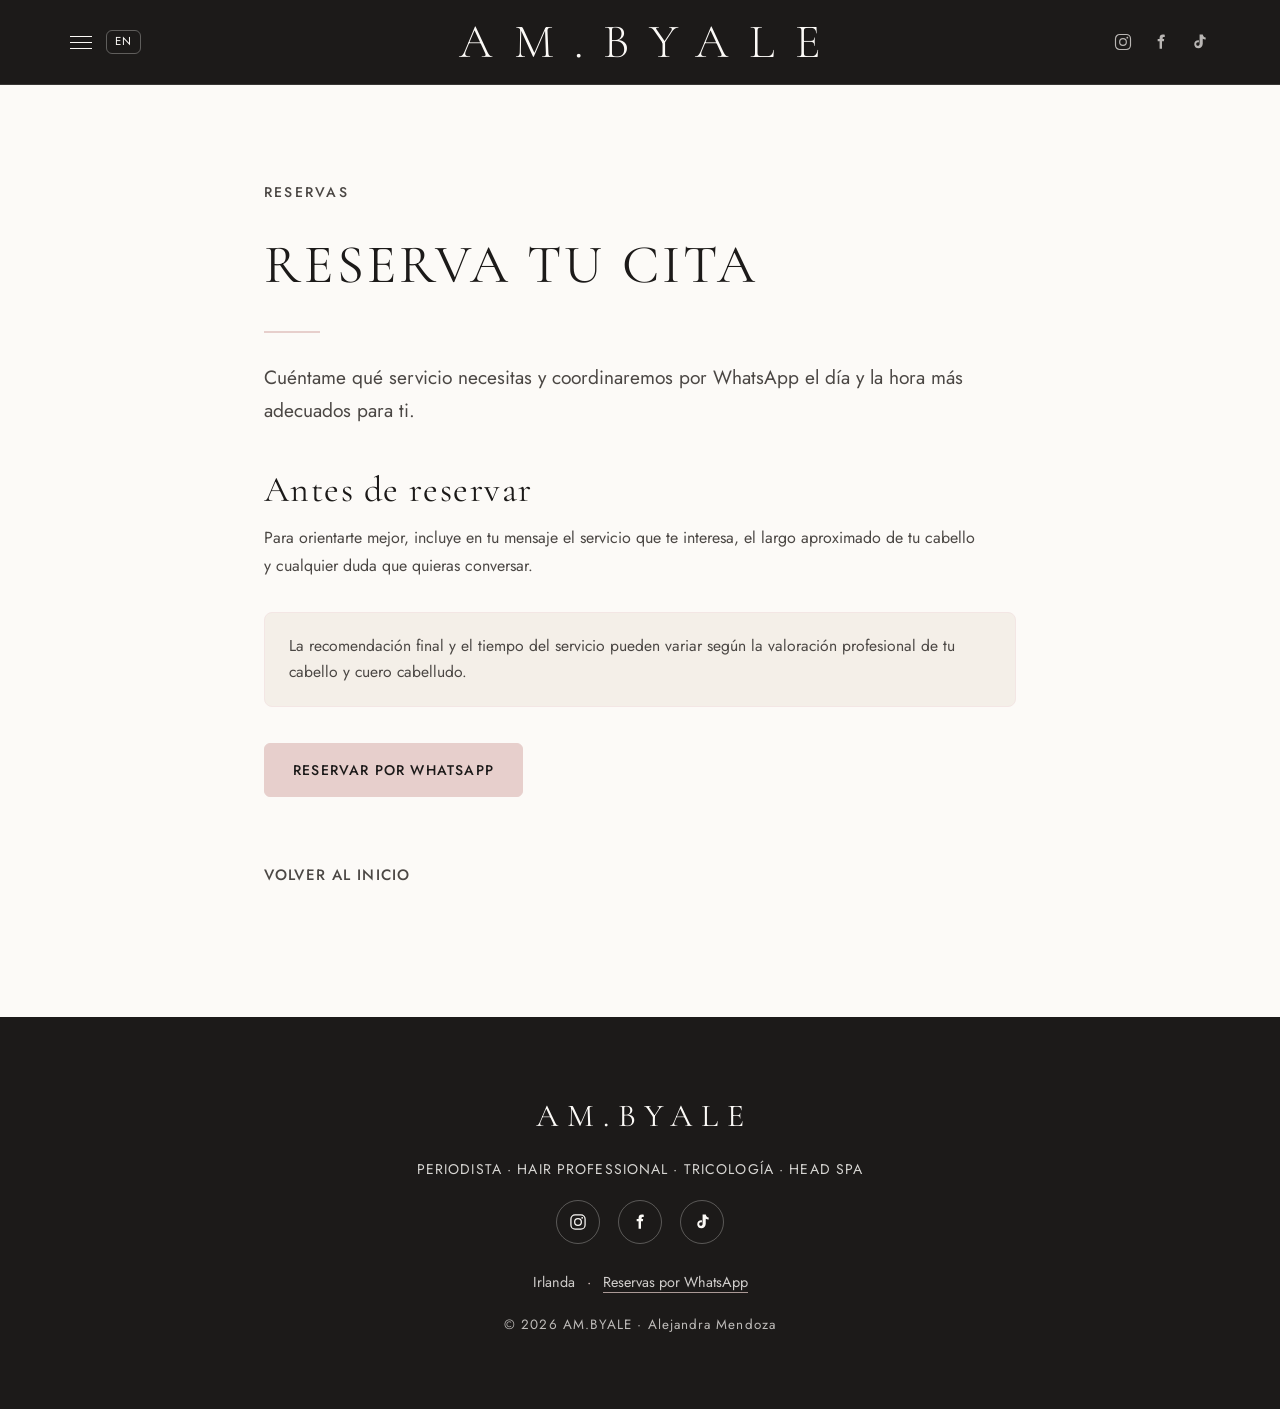
==== commit b986cc24: "Update homepage brand copy and footer tagline" ====
--- a/bookings.html
+++ b/bookings.html
@@ -80,7 +80,7 @@
   <footer class="site-footer">
     <div class="site-footer__inner">
       <p class="site-footer__brand">AM.BYALE</p>
-      <p class="site-footer__tagline" data-i18n="footer.tagline">Hair Professional · Tricología · Head Spa</p>
+      <p class="site-footer__tagline" data-i18n="footer.tagline">Periodista · Hair Professional · Tricología · Head Spa</p>
       <div class="site-footer__social">
         <a href="https://www.instagram.com/byalemdz/" target="_blank" rel="noopener noreferrer" aria-label="Instagram">
           <svg viewBox="0 0 24 24" width="20" height="20" aria-hidden="true" focusable="false">
@@ -105,6 +105,6 @@
   </footer>
 
   <script src="script.js?v=20261123-3" defer></script>
-  <script src="i18n.js?v=20261123-3" defer></script>
+  <script src="i18n.js?v=20261124-7" defer></script>
 </body>
 </html>
--- a/styles.css
+++ b/styles.css
@@ -1302,6 +1302,7 @@
 
 .home-page .brand--home span {
   font-size: clamp(1.7rem, 2.5vw, 2.45rem);
+  text-transform: none;
 }
 
 .home-page .brand--home small {
@@ -1309,7 +1310,7 @@
   font-size: 0.63rem;
   font-weight: 400;
   letter-spacing: 0.28em;
-  text-transform: uppercase;
+  text-transform: none;
   color: rgba(252, 250, 247, 0.64);
 }
 
@@ -1441,6 +1442,154 @@
   align-items: flex-start;
 }
 
+.editorial-hero__logo-panel {
+  min-width: 0;
+  min-height: 0;
+  height: 100%;
+  margin: 0;
+  overflow: hidden;
+  background: #b8aa96;
+}
+
+.editorial-hero__logo-panel > img {
+  display: block;
+  width: 100%;
+  height: 100%;
+  object-fit: cover;
+  object-position: center;
+}
+
+.editorial-hero__left {
+  min-width: 0;
+  min-height: 0;
+  height: 100%;
+  display: grid;
+  grid-template-rows: repeat(2, minmax(0, 1fr));
+  background: var(--color-soft-pink);
+  overflow: hidden;
+}
+
+.editorial-hero__logo-half {
+  min-width: 0;
+  min-height: 0;
+  margin: 0;
+  overflow: hidden;
+  background: #b8aa96;
+}
+
+.editorial-hero__logo-half img {
+  display: block;
+  width: 100%;
+  height: 100%;
+  object-fit: contain;
+  object-position: center;
+}
+
+.editorial-hero__copy-half {
+  min-height: 0;
+  padding: clamp(26px, 2.5vw, 38px) clamp(34px, 4.5vw, 68px);
+  display: flex;
+  flex-direction: column;
+  justify-content: center;
+  align-items: flex-start;
+}
+
+.editorial-hero__copy-half .editorial-hero__title {
+  max-width: 520px;
+  font-size: clamp(2.7rem, 3.5vw, 3.9rem);
+  line-height: 0.92;
+}
+
+.editorial-hero__copy-half .editorial-hero__title::after {
+  width: 54px;
+  margin-top: 18px;
+}
+
+.editorial-hero__copy-half .editorial-hero__lead {
+  max-width: 520px;
+  margin-top: 16px;
+  font-size: clamp(1.08rem, 1.28vw, 1.25rem);
+  line-height: 1.45;
+}
+
+.editorial-hero__copy-half .editorial-hero__actions {
+  margin-top: 20px;
+  gap: 12px;
+}
+
+.editorial-hero__copy-half .editorial-hero__primary,
+.editorial-hero__copy-half .editorial-hero__link {
+  min-height: 48px;
+  padding: 10px 18px;
+  font-size: 0.78rem;
+}
+
+.editorial-hero__left--intro {
+  display: flex;
+  flex-direction: column;
+  justify-content: flex-end;
+  align-items: flex-start;
+  padding: clamp(52px, 5vw, 76px) clamp(38px, 5.5vw, 84px) clamp(64px, 6vw, 90px);
+}
+
+.editorial-hero__left--intro .about__eyebrow {
+  margin-bottom: 22px;
+  color: var(--color-dark-gray);
+  font-size: 0.82rem;
+  font-weight: 500;
+  letter-spacing: 0.2em;
+}
+
+.editorial-hero__left--intro .editorial-hero__title {
+  max-width: 560px;
+  font-size: clamp(4.35rem, 6vw, 6.25rem);
+  line-height: 0.9;
+  letter-spacing: -0.035em;
+}
+
+.editorial-hero__left--intro .editorial-hero__title::after {
+  width: 58px;
+  margin-top: 28px;
+}
+
+.editorial-hero__left--intro .editorial-hero__lead {
+  max-width: 560px;
+  margin-top: 28px;
+  font-size: clamp(1.18rem, 1.45vw, 1.45rem);
+  line-height: 1.48;
+}
+
+.editorial-hero__left--intro .editorial-hero__actions {
+  margin-top: 30px;
+}
+
+.editorial-hero__a11y-copy {
+  position: absolute;
+  width: 1px;
+  height: 1px;
+  padding: 0;
+  margin: -1px;
+  overflow: hidden;
+  clip: rect(0 0 0 0);
+  white-space: nowrap;
+  border: 0;
+}
+
+.editorial-hero__brandmark {
+  width: clamp(220px, 19vw, 280px);
+  margin: 0 0 clamp(20px, 2.2vw, 28px);
+  overflow: hidden;
+  border: 1px solid rgba(108, 88, 61, 0.18);
+  background: #c8b69e;
+  box-shadow: 0 18px 42px rgba(62, 47, 34, 0.13);
+}
+
+.editorial-hero__brandmark img {
+  display: block;
+  width: 100%;
+  height: auto;
+}
+
 .editorial-hero__title {
   max-width: 620px;
   margin: 0;
@@ -1479,14 +1628,21 @@
 }
 
 .editorial-hero__link {
+  min-height: 52px;
   margin-top: 0;
-  color: var(--color-ink);
-  border-color: var(--color-muted-pink);
+  padding: 12px 22px;
+  color: var(--color-ink);
+  border: 1px solid rgba(28, 26, 25, 0.52);
+  background: transparent;
+  text-decoration: none;
+  white-space: nowrap;
+  transition: background 0.25s ease, border-color 0.25s ease, color 0.25s ease;
 }
 
 .editorial-hero__link:hover,
 .editorial-hero__link:focus-visible {
-  color: var(--color-muted-pink);
+  background: var(--color-black);
+  color: var(--color-soft-pink);
   border-color: var(--color-black);
 }
 
@@ -1677,6 +1833,29 @@
     padding: 58px clamp(28px, 9vw, 76px);
   }
 
+  .editorial-hero__logo-panel {
+    height: min(78vw, 620px);
+  }
+
+  .editorial-hero__left {
+    height: auto;
+    grid-template-rows: minmax(320px, 46vw) auto;
+  }
+
+  .editorial-hero__left--intro {
+    min-height: 640px;
+    padding: 64px clamp(28px, 9vw, 76px);
+  }
+
+  .editorial-hero__copy-half {
+    min-height: 430px;
+    padding: 52px clamp(28px, 9vw, 76px);
+  }
+
+  .editorial-hero__copy-half .editorial-hero__title {
+    font-size: clamp(3.2rem, 9vw, 5rem);
+  }
+
   .editorial-hero__photo {
     height: 544px;
     min-height: 0;
@@ -1725,6 +1904,40 @@
   .editorial-hero__content {
     min-height: 400px;
     padding: 52px 24px;
+  }
+
+  .editorial-hero__logo-panel {
+    height: min(108vw, 500px);
+  }
+
+  .editorial-hero__left {
+    grid-template-rows: minmax(300px, 86vw) auto;
+  }
+
+  .editorial-hero__left--intro {
+    min-height: 540px;
+    padding: 56px 24px;
+  }
+
+  .editorial-hero__left--intro .editorial-hero__title {
+    font-size: clamp(3.65rem, 17vw, 5rem);
+  }
+
+  .editorial-hero__left--intro .editorial-hero__lead {
+    font-size: 1.18rem;
+  }
+
+  .editorial-hero__copy-half {
+    min-height: 0;
+    padding: 46px 24px 52px;
+  }
+
+  .editorial-hero__copy-half .editorial-hero__title {
+    font-size: clamp(2.9rem, 13.5vw, 4.15rem);
+  }
+
+  .editorial-hero__copy-half .editorial-hero__lead {
+    font-size: 1.08rem;
   }
 
   .editorial-hero__title {
@@ -2134,16 +2347,17 @@
 }
 
 .editorial-hero__title {
-  font-size: clamp(3.3rem, 5.35vw, 5.65rem);
-  line-height: 0.94;
-  letter-spacing: -0.025em;
+  max-width: 570px;
+  font-size: clamp(3rem, 4.5vw, 4.75rem);
+  line-height: 0.96;
+  letter-spacing: -0.02em;
 }
 
 .editorial-hero__lead {
-  max-width: 560px;
-  font-size: clamp(1.25rem, 1.55vw, 1.55rem);
+  max-width: 520px;
+  font-size: clamp(1.15rem, 1.35vw, 1.38rem);
   font-weight: 400;
-  line-height: 1.48;
+  line-height: 1.5;
 }
 
 .editorial-hero__primary,
@@ -2194,6 +2408,12 @@
   font-size: clamp(2rem, 3vw, 2.7rem);
   font-weight: 500;
   line-height: 1;
+}
+
+.trust-strip .trust-strip__phrase {
+  max-width: 260px;
+  font-size: clamp(1.65rem, 2.25vw, 2.2rem);
+  line-height: 1.08;
 }
 
 .trust-strip span {
@@ -2447,6 +2667,10 @@
   .editorial-hero__title {
     font-size: clamp(3.6rem, 10vw, 5.4rem);
   }
+
+  .editorial-hero__brandmark {
+    width: clamp(230px, 32vw, 280px);
+  }
 }
 
 @media (max-width: 640px) {
@@ -2464,9 +2688,25 @@
     padding: 54px 24px 60px;
   }
 
+  .editorial-hero__brandmark {
+    width: min(240px, 72vw);
+    margin-bottom: 24px;
+  }
+
   .editorial-hero__title {
-    font-size: clamp(3.15rem, 15vw, 4.5rem);
+    font-size: clamp(3rem, 14vw, 4.25rem);
     line-height: 0.98;
+  }
+
+  .editorial-hero__actions {
+    width: 100%;
+    gap: 12px;
+  }
+
+  .editorial-hero__primary,
+  .editorial-hero__link {
+    width: 100%;
+    justify-content: center;
   }
 
   .editorial-hero__photo {
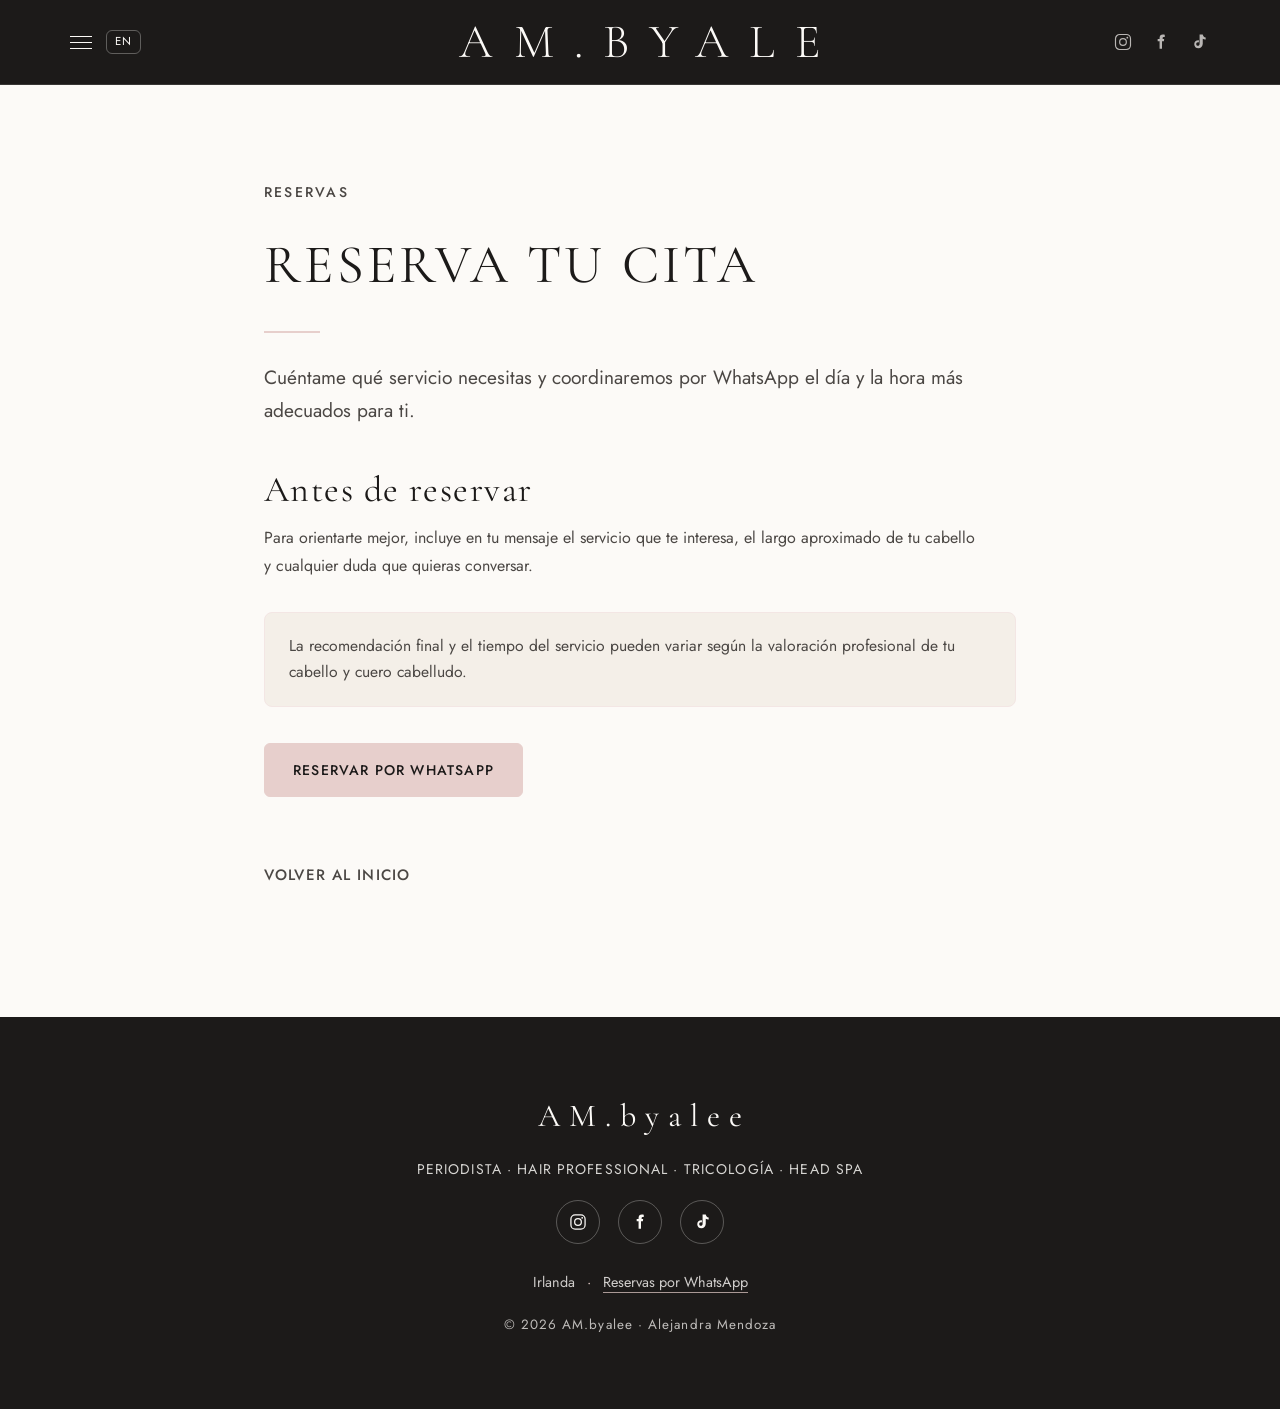
==== commit 4563933d: "Refine navigation and homepage branding" ====
--- a/bookings.html
+++ b/bookings.html
@@ -12,7 +12,7 @@
     href="https://fonts.googleapis.com/css2?family=Cormorant+Garamond:wght@300;400;500&family=Jost:wght@300;400;500&display=swap"
     rel="stylesheet"
   />
-  <link rel="stylesheet" href="styles.css?v=20261123-14" />
+  <link rel="stylesheet" href="styles.css?v=20261124-13" />
 </head>
 <body>
   <header class="site-header">
@@ -55,7 +55,6 @@
         <li><a href="journalist-photo.html" data-i18n="nav.journalist">Journalist &amp; Photo</a></li>
         <li><a href="tips-de-belleza.html" data-i18n="nav.belleza">Belleza &amp; Tips</a></li>
         <li><a href="tricologia.html" data-i18n="nav.tricologia">Tricología</a></li>
-        <li><a href="head-spa.html" data-i18n="nav.headspa">Head Spa</a></li>
       </ul>
     </nav>
   </header>
@@ -79,7 +78,7 @@
 
   <footer class="site-footer">
     <div class="site-footer__inner">
-      <p class="site-footer__brand">AM.BYALE</p>
+      <p class="site-footer__brand">AM.byalee</p>
       <p class="site-footer__tagline" data-i18n="footer.tagline">Periodista · Hair Professional · Tricología · Head Spa</p>
       <div class="site-footer__social">
         <a href="https://www.instagram.com/byalemdz/" target="_blank" rel="noopener noreferrer" aria-label="Instagram">
@@ -100,7 +99,7 @@
           </svg>
         </a>
       </div>
-      <p class="site-footer__copy">© 2026 AM.BYALE · Alejandra Mendoza</p>
+      <p class="site-footer__copy">© 2026 AM.byalee · Alejandra Mendoza</p>
     </div>
   </footer>
 
--- a/styles.css
+++ b/styles.css
@@ -546,7 +546,7 @@
   font-weight: 300;
   font-size: 1.6rem;
   letter-spacing: 0.28em;
-  text-transform: uppercase;
+  text-transform: none;
   padding-left: 0.28em;
 }
 
@@ -2408,12 +2408,6 @@
   font-size: clamp(2rem, 3vw, 2.7rem);
   font-weight: 500;
   line-height: 1;
-}
-
-.trust-strip .trust-strip__phrase {
-  max-width: 260px;
-  font-size: clamp(1.65rem, 2.25vw, 2.2rem);
-  line-height: 1.08;
 }
 
 .trust-strip span {
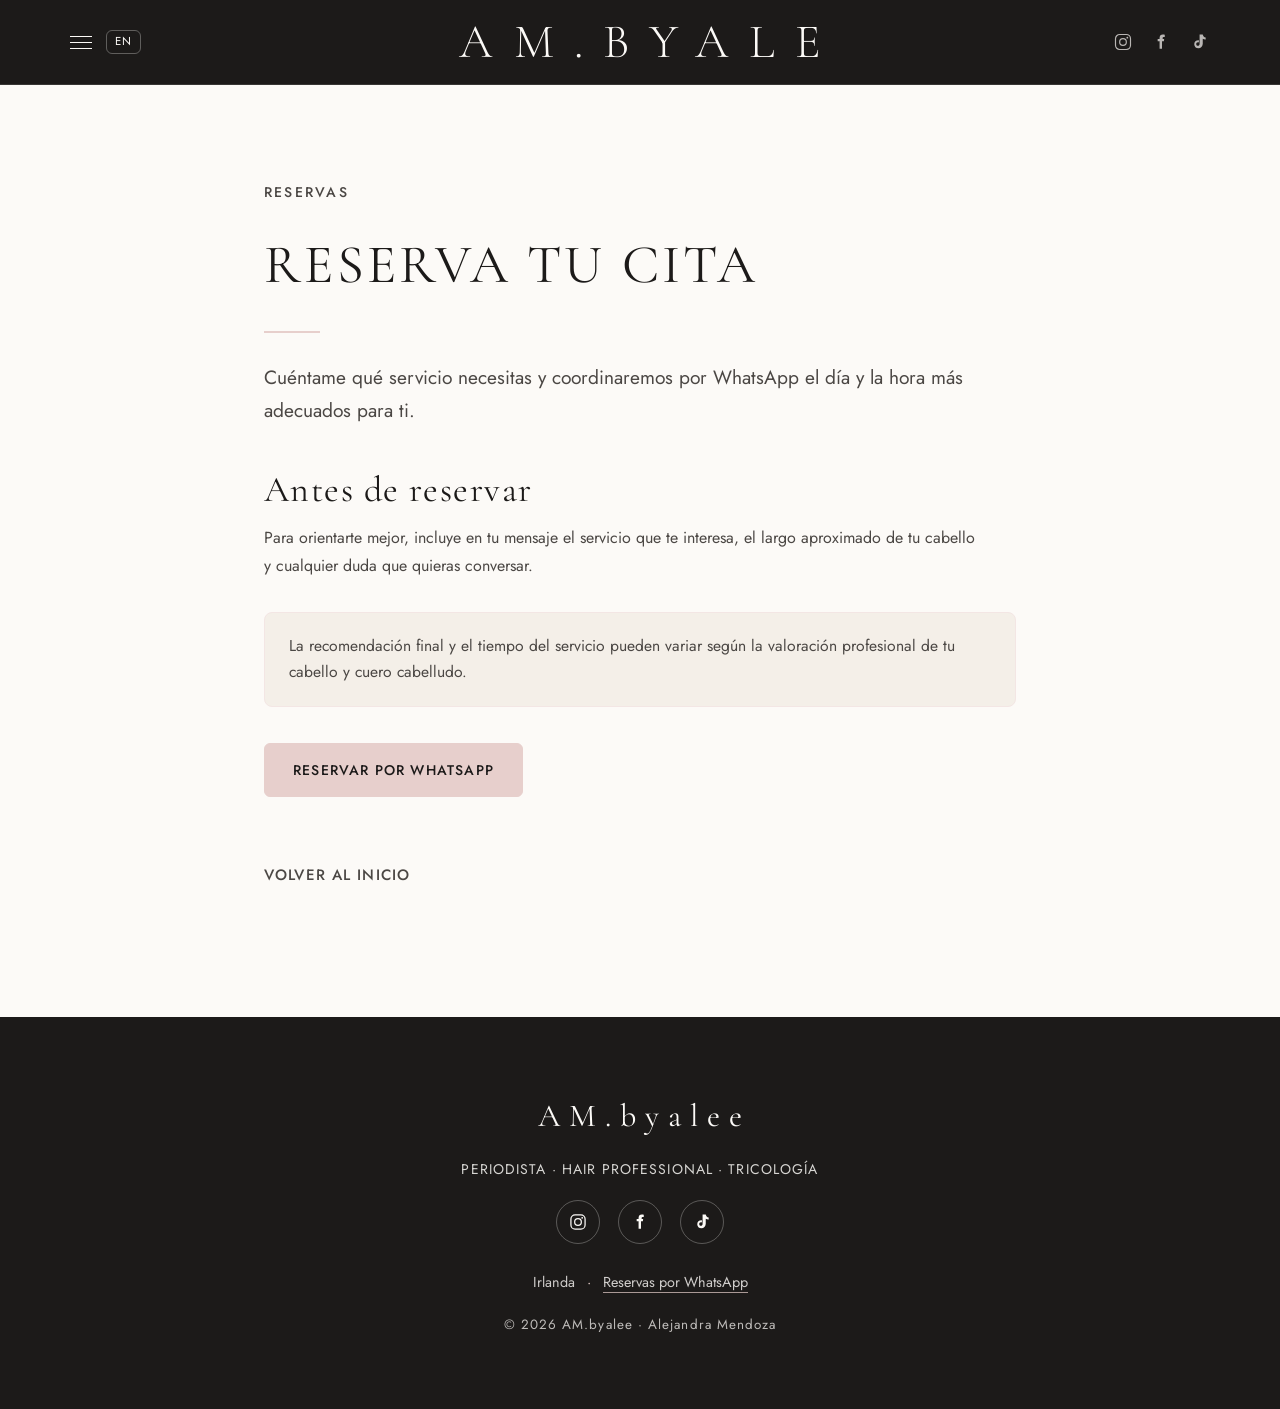
==== commit b4ae96f2: "Refine homepage cards and footer" ====
--- a/bookings.html
+++ b/bookings.html
@@ -79,7 +79,7 @@
   <footer class="site-footer">
     <div class="site-footer__inner">
       <p class="site-footer__brand">AM.byalee</p>
-      <p class="site-footer__tagline" data-i18n="footer.tagline">Periodista · Hair Professional · Tricología · Head Spa</p>
+      <p class="site-footer__tagline" data-i18n="footer.tagline">Periodista · Hair Professional · Tricología</p>
       <div class="site-footer__social">
         <a href="https://www.instagram.com/byalemdz/" target="_blank" rel="noopener noreferrer" aria-label="Instagram">
           <svg viewBox="0 0 24 24" width="20" height="20" aria-hidden="true" focusable="false">
@@ -104,6 +104,6 @@
   </footer>
 
   <script src="script.js?v=20261123-3" defer></script>
-  <script src="i18n.js?v=20261124-7" defer></script>
+  <script src="i18n.js?v=20261124-13" defer></script>
 </body>
 </html>
--- a/styles.css
+++ b/styles.css
@@ -1284,7 +1284,7 @@
   min-height: 112px;
   padding: 0 clamp(24px, 4vw, 64px);
   display: grid;
-  grid-template-columns: minmax(180px, 240px) minmax(0, 1fr) auto;
+  grid-template-columns: minmax(290px, 340px) minmax(0, 1fr) auto;
   align-items: center;
   gap: clamp(18px, 3vw, 48px);
 }
@@ -1293,19 +1293,42 @@
   padding: 0;
   color: var(--color-warm-white);
   display: inline-flex;
+  flex-direction: row;
+  align-items: center;
+  gap: 14px;
+  letter-spacing: 0.2em;
+  line-height: 1;
+}
+
+.home-page .brand--home__logo {
+  width: 66px;
+  height: 66px;
+  padding: 5px;
+  box-sizing: border-box;
+  flex: 0 0 auto;
+  object-fit: contain;
+  object-position: center;
+  border: 1px solid rgba(231, 207, 204, 0.62);
+  border-radius: 50%;
+  background: #c9b9a3;
+  box-shadow: 0 8px 24px rgba(0, 0, 0, 0.28);
+}
+
+.home-page .brand--home__text {
+  min-width: 0;
+  display: flex;
   flex-direction: column;
   align-items: flex-start;
   gap: 6px;
-  letter-spacing: 0.2em;
   line-height: 1;
 }
 
-.home-page .brand--home span {
+.home-page .brand--home__text > span {
   font-size: clamp(1.7rem, 2.5vw, 2.45rem);
   text-transform: none;
 }
 
-.home-page .brand--home small {
+.home-page .brand--home__text > small {
   font-family: var(--font-body);
   font-size: 0.63rem;
   font-weight: 400;
@@ -1770,7 +1793,7 @@
 
 @media (max-width: 1220px) {
   .site-header__inner--home {
-    grid-template-columns: 180px minmax(0, 1fr) auto;
+    grid-template-columns: 275px minmax(0, 1fr) auto;
   }
 
   .site-nav__list--home {
@@ -1889,11 +1912,11 @@
     padding: 0 18px;
   }
 
-  .home-page .brand--home span {
+  .home-page .brand--home__text > span {
     font-size: 1.45rem;
   }
 
-  .home-page .brand--home small {
+  .home-page .brand--home__text > small {
     font-size: 0.52rem;
   }
 
@@ -2305,7 +2328,7 @@
 }
 
 /* Encabezado más legible sin perder el carácter editorial. */
-.home-page .brand--home small {
+.home-page .brand--home__text > small {
   font-size: 0.76rem;
   font-weight: 500;
   letter-spacing: 0.2em;
@@ -2417,6 +2440,134 @@
   font-weight: 500;
   letter-spacing: 0.08em;
   text-transform: uppercase;
+}
+
+/* Head Spa: pieza editorial destacada antes del catálogo de servicios. */
+.head-spa-promo {
+  min-height: 640px;
+  display: grid;
+  grid-template-columns: minmax(0, 1.12fr) minmax(400px, 0.88fr);
+  background: var(--color-black);
+  color: var(--color-warm-white);
+  border-bottom: 1px solid rgba(252, 250, 247, 0.12);
+}
+
+.head-spa-promo__media {
+  min-width: 0;
+  min-height: 0;
+  margin: 0;
+  overflow: hidden;
+  background: var(--color-light-beige);
+}
+
+.head-spa-promo__media img {
+  width: 100%;
+  height: 100%;
+  object-fit: cover;
+  object-position: center;
+}
+
+.head-spa-promo__content {
+  padding: clamp(64px, 7vw, 112px) clamp(44px, 6vw, 96px);
+  display: flex;
+  flex-direction: column;
+  justify-content: center;
+  align-items: flex-start;
+}
+
+.head-spa-promo__eyebrow {
+  margin: 0 0 24px;
+  color: var(--color-muted-pink);
+  font-size: 0.875rem;
+  font-weight: 500;
+  letter-spacing: 0.16em;
+  text-transform: uppercase;
+}
+
+.head-spa-promo h2 {
+  max-width: 620px;
+  margin: 0;
+  font-family: var(--font-display);
+  font-size: clamp(3rem, 4.5vw, 5rem);
+  font-weight: 400;
+  letter-spacing: -0.025em;
+  line-height: 0.98;
+}
+
+.head-spa-promo h2::after {
+  content: "";
+  display: block;
+  width: 58px;
+  height: 1px;
+  margin-top: 30px;
+  background: var(--color-muted-pink);
+}
+
+.head-spa-promo__text {
+  max-width: 590px;
+  margin: 28px 0 0;
+  color: rgba(252, 250, 247, 0.84);
+  font-size: 1.05rem;
+  font-weight: 400;
+  line-height: 1.75;
+}
+
+.head-spa-promo__details {
+  margin: 28px 0 0;
+  color: var(--color-muted-pink);
+  font-size: 0.84rem;
+  font-weight: 500;
+  letter-spacing: 0.1em;
+  line-height: 1.7;
+  text-transform: uppercase;
+}
+
+.head-spa-promo__cta {
+  min-height: 52px;
+  margin-top: 34px;
+  padding: 14px 24px;
+  display: inline-flex;
+  align-items: center;
+  justify-content: center;
+  background: var(--color-soft-pink);
+  color: var(--color-black);
+  border: 1px solid var(--color-soft-pink);
+  font-size: 0.875rem;
+  font-weight: 500;
+  letter-spacing: 0.085em;
+  text-transform: uppercase;
+  transition: background 0.25s ease, color 0.25s ease;
+}
+
+.head-spa-promo__cta:hover,
+.head-spa-promo__cta:focus-visible {
+  background: var(--color-warm-white);
+  border-color: var(--color-warm-white);
+}
+
+.head-spa-promo__status {
+  min-height: 52px;
+  margin-top: 34px;
+  padding: 14px 25px;
+  display: inline-flex;
+  align-items: center;
+  justify-content: center;
+  color: var(--color-soft-pink);
+  border: 1px solid rgba(229, 205, 202, 0.72);
+  font-size: 0.875rem;
+  font-weight: 500;
+  letter-spacing: 0.14em;
+  text-transform: uppercase;
+}
+
+.head-spa-promo__status::before {
+  content: "";
+  width: 6px;
+  height: 6px;
+  margin-right: 12px;
+  background: var(--color-soft-pink);
+  border-radius: 50%;
+  box-shadow: 0 0 0 5px rgba(229, 205, 202, 0.1);
 }
 
 /* Tarjetas: mejor jerarquía, descripción más cómoda e iconos consistentes. */
@@ -2644,7 +2795,7 @@
 
 @media (max-width: 1100px) {
   .site-header__inner--home {
-    grid-template-columns: 172px minmax(0, 1fr) auto;
+    grid-template-columns: 260px minmax(0, 1fr) auto;
     gap: 18px;
   }
 
@@ -2654,6 +2805,10 @@
 }
 
 @media (max-width: 960px) {
+  .site-header__inner--home {
+    grid-template-columns: minmax(0, 1fr) auto;
+  }
+
   .site-nav__list--home a {
     font-size: 0.9rem;
   }
@@ -2664,6 +2819,18 @@
 
   .editorial-hero__brandmark {
     width: clamp(230px, 32vw, 280px);
+  }
+
+  .head-spa-promo {
+    grid-template-columns: 1fr;
+  }
+
+  .head-spa-promo__media {
+    aspect-ratio: 1290 / 900;
+  }
+
+  .head-spa-promo__content {
+    padding: 72px clamp(32px, 8vw, 72px) 80px;
   }
 }
 
@@ -2672,9 +2839,23 @@
     padding-bottom: 72px;
   }
 
-  .home-page .brand--home small {
+  .home-page .brand--home__text > small {
     font-size: 0.68rem;
     letter-spacing: 0.16em;
+  }
+
+  .home-page .brand--home {
+    gap: 10px;
+  }
+
+  .home-page .brand--home__logo {
+    width: 50px;
+    height: 50px;
+    padding: 4px;
+  }
+
+  .home-page .brand--home__text > span {
+    font-size: 1.32rem;
   }
 
   .editorial-hero__content {
@@ -2718,6 +2899,36 @@
   .trust-strip__item + .trust-strip__item {
     border-left: 0;
     border-top: 1px solid var(--color-line);
+  }
+
+  .head-spa-promo {
+    min-height: 0;
+  }
+
+  .head-spa-promo__media {
+    aspect-ratio: 1 / 1;
+  }
+
+  .head-spa-promo__content {
+    padding: 60px 24px 68px;
+  }
+
+  .head-spa-promo h2 {
+    font-size: clamp(2.75rem, 13vw, 4rem);
+  }
+
+  .head-spa-promo__text {
+    font-size: 1rem;
+    line-height: 1.68;
+  }
+
+  .head-spa-promo__details {
+    font-size: 0.78rem;
+  }
+
+  .head-spa-promo__cta,
+  .head-spa-promo__status {
+    width: 100%;
   }
 
   .home-page .circles {
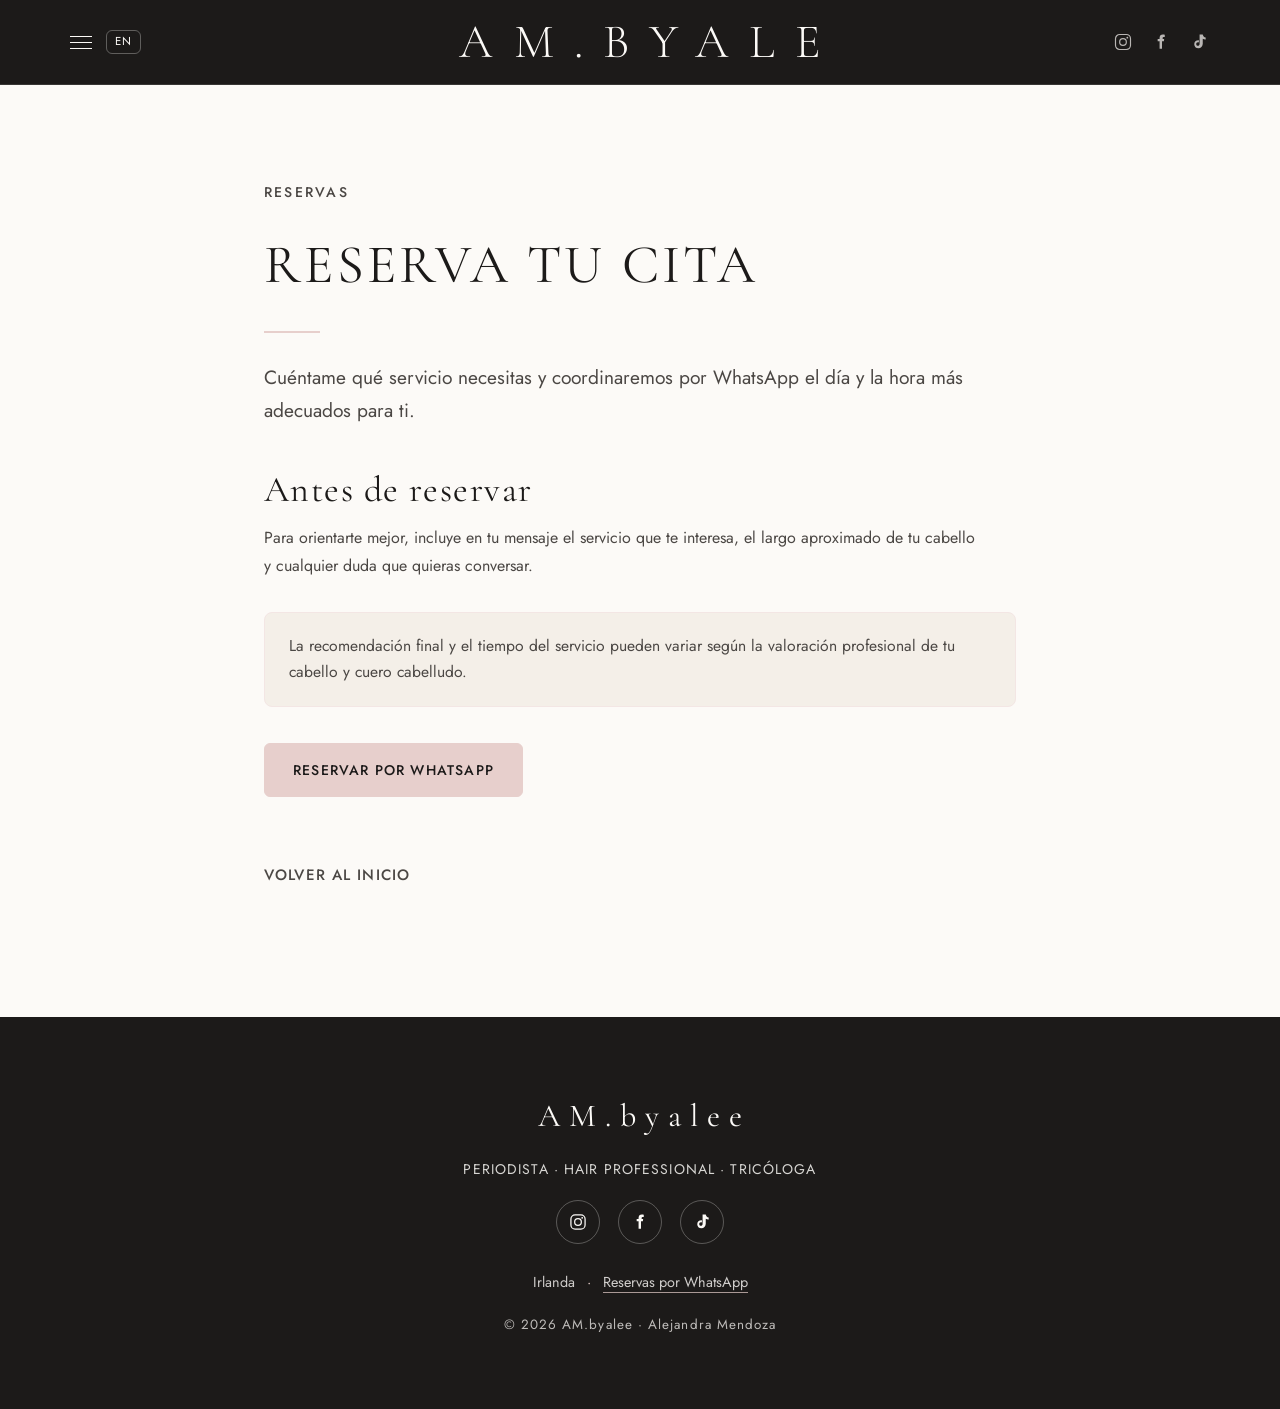
==== commit f60f9fbd: "Update footer professional title" ====
--- a/bookings.html
+++ b/bookings.html
@@ -79,7 +79,7 @@
   <footer class="site-footer">
     <div class="site-footer__inner">
       <p class="site-footer__brand">AM.byalee</p>
-      <p class="site-footer__tagline" data-i18n="footer.tagline">Periodista · Hair Professional · Tricología</p>
+      <p class="site-footer__tagline" data-i18n="footer.tagline">Periodista · Hair Professional · Tricóloga</p>
       <div class="site-footer__social">
         <a href="https://www.instagram.com/byalemdz/" target="_blank" rel="noopener noreferrer" aria-label="Instagram">
           <svg viewBox="0 0 24 24" width="20" height="20" aria-hidden="true" focusable="false">
@@ -104,6 +104,6 @@
   </footer>
 
   <script src="script.js?v=20261123-3" defer></script>
-  <script src="i18n.js?v=20261124-13" defer></script>
+  <script src="i18n.js?v=20261124-14" defer></script>
 </body>
 </html>
